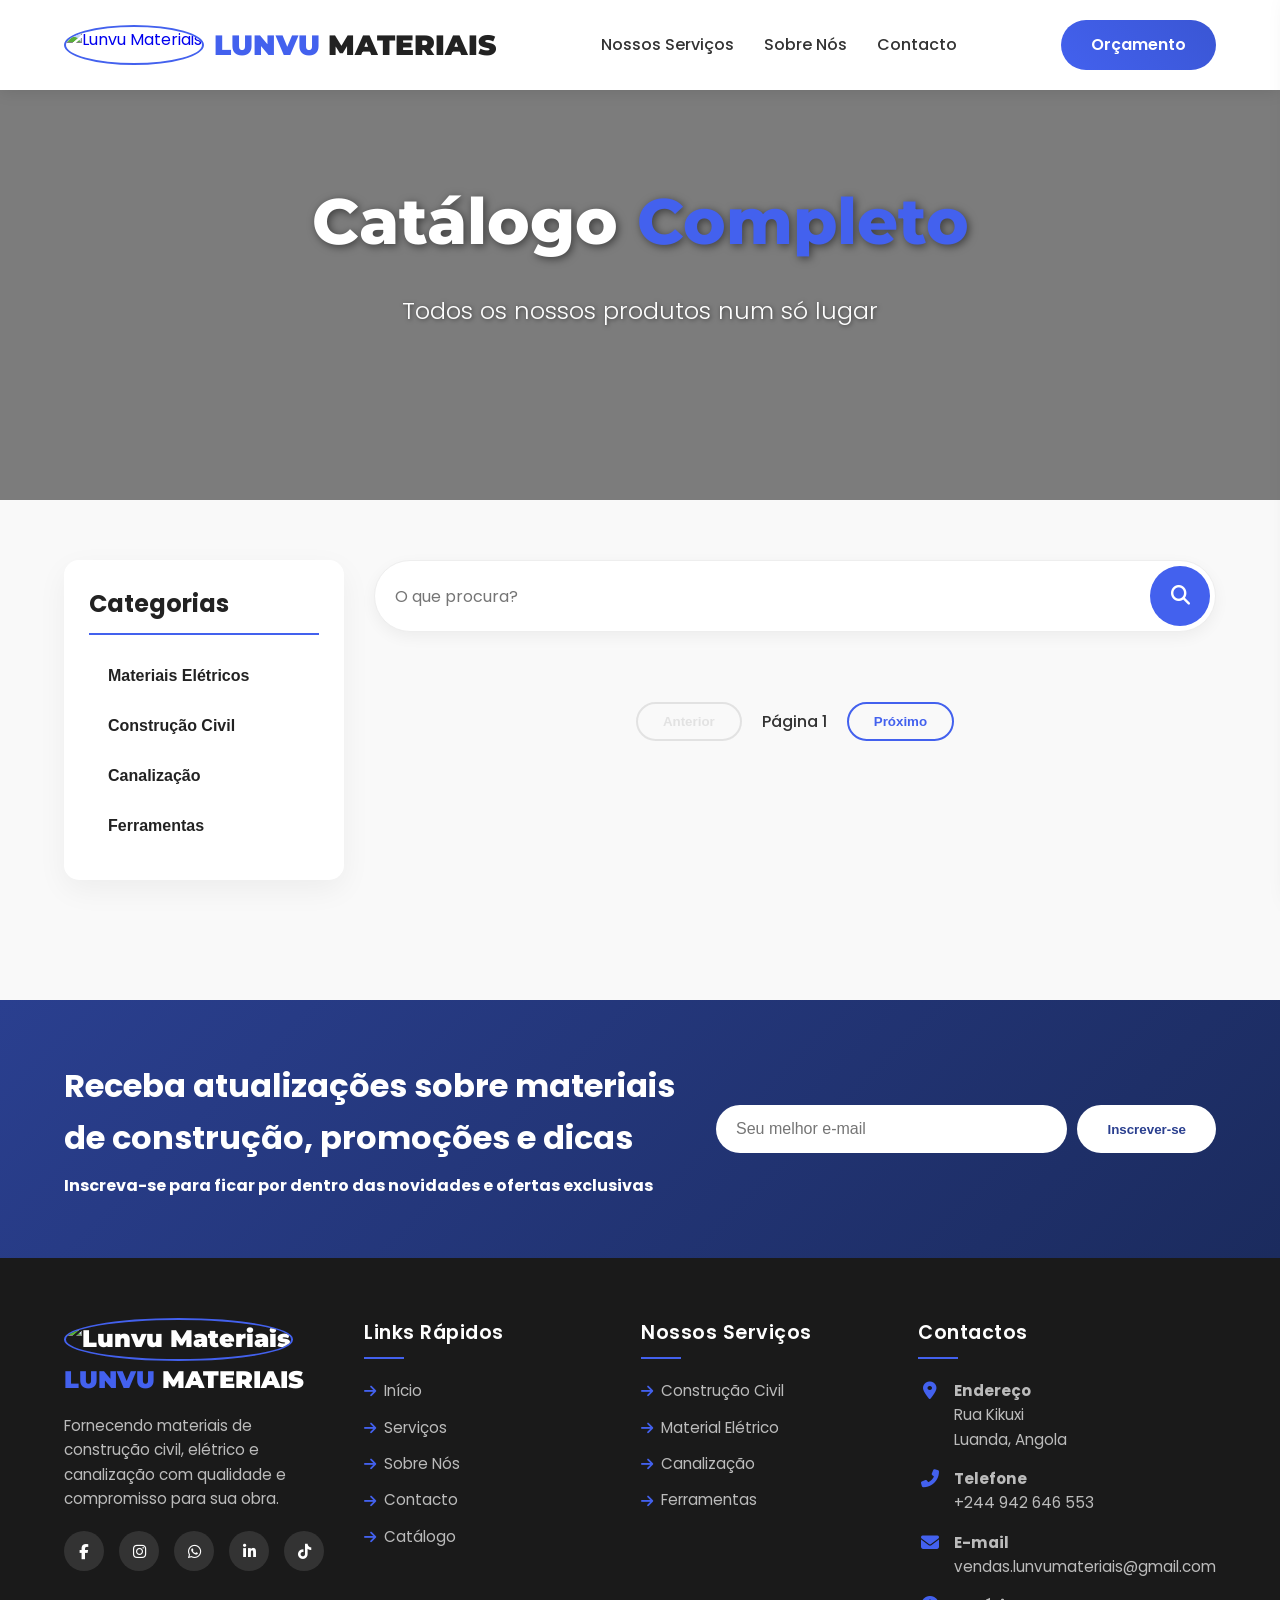
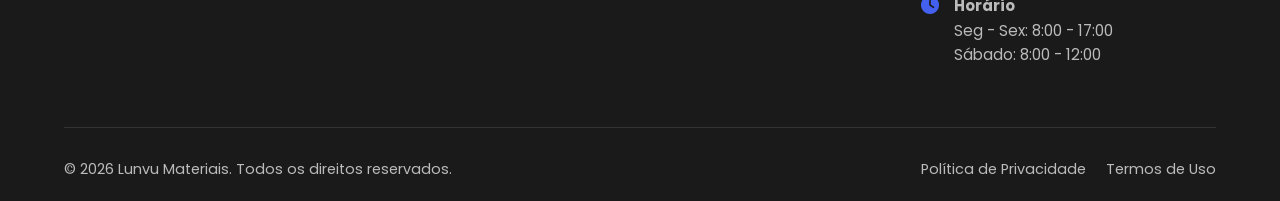
==== catalogo.html @ 9c484b22 "seven alter" ====
<!DOCTYPE html>
<html lang="pt-BR">
<head>
    <meta charset="UTF-8">
    <meta name="viewport" content="width=device-width, initial-scale=1.0">
    <title>Lunvu Materiais - Catálogo Completo</title>
    <link rel="stylesheet" href="style.css">
    <link rel="stylesheet" href="https://cdnjs.cloudflare.com/ajax/libs/font-awesome/6.4.0/css/all.min.css">
    <link href="https://fonts.googleapis.com/css2?family=Poppins:wght@300;400;500;600;700&family=Montserrat:wght@800;900&display=swap" rel="stylesheet">
</head>
<body>
    <header>
        <nav class="navbar">
            <div class="logo">
                <a href="/">
                    <img src="https://res.cloudinary.com/dhsg68f5x/image/upload/v1772445036/logo-lunvu_ghgunf.jpg" alt="Lunvu Materiais" class="logo-img">
                    <span class="logo-text"><span class="logo-highlight">LUNVU</span> MATERIAIS</span>
                </a>
            </div>
            <ul class="nav-links">
                <li><a href="/servicos">Nossos Serviços</a></li>
                <li><a href="/sobre">Sobre Nós</a></li>
                <li><a href="/contato">Contacto</a></li>
            </ul>
            <a href="/contato" class="btn-primary desktop-only">Orçamento</a>
            <div class="menu-toggle">
                <i class="fas fa-bars"></i>
            </div>
        </nav>
    </header>

    <!-- Sidebar (menu lateral) - copia exatamente o mesmo código das outras páginas -->
    <div class="sidebar-overlay"></div>
    <aside class="sidebar">
        <div class="sidebar-header">
            <div class="sidebar-logo">
                <img src="https://res.cloudinary.com/dhsg68f5x/image/upload/v1772445036/logo-lunvu_ghgunf.jpg" alt="Lunvu Materiais" class="sidebar-logo-img">
                <span class="sidebar-logo-text"><span class="logo-highlight">LUNVU</span> MATERIAIS</span>
            </div>
            <div class="sidebar-close">
                <i class="fas fa-times"></i>
            </div>
        </div>
        <nav class="sidebar-nav">
            <ul>
                <li><a href="/index"><i class="fas fa-home"></i> Início</a></li>
                <li><a href="/servicos"><i class="fas fa-concierge-bell"></i> Nossos Serviços</a></li>
                <li><a href="/sobre"><i class="fas fa-info-circle"></i> Sobre Nós</a></li>
                <li><a href="/contato"><i class="fas fa-envelope"></i> Contacto</a></li>
                <li><a href="tel:+244942649121"><i class="fas fa-phone"></i> Ligar Agora</a></li>
                <li><a href="/contato" class="sidebar-btn">Solicitar Orçamento</a></li>
            </ul>
        </nav>
        <div class="sidebar-footer">
            <p>Lunvu Materiais<br>Seu parceiro em construção</p>
            <div class="sidebar-social">
                <a href="#"><i class="fab fa-facebook-f"></i></a>
                <a href="#"><i class="fab fa-instagram"></i></a>
                <a href="#"><i class="fab fa-whatsapp"></i></a>
                <a href="#"><i class="fab fa-linkedin-in"></i></a>
            </div>
        </div>
    </aside>

    <!-- Hero da página (opcional) -->
    <section class="hero-historia">
        <img src="https://res.cloudinary.com/dhsg68f5x/image/upload/v1772444996/gg_vivddz.jpg" alt="Catálogo" class="hero-historia-imagem">
        <div class="hero-historia-overlay"></div>
        <div class="hero-historia-conteudo">
            <h1 class="animate-title">Catálogo <span class="highlight">Completo</span></h1>
            <p class="animate-subtitle">Todos os nossos produtos num só lugar</p>
        </div>
    </section>

    <!-- Conteúdo principal do catálogo -->
    <section class="catalogo-page">
        <div class="catalogo-container">
            <!-- Sidebar de categorias numerada -->
          <aside class="catalogo-sidebar">
    <!-- Categorias principais (visíveis inicialmente) -->
    <div id="categorias-principais" class="categoria-nivel">
        <h3>Categorias</h3>
        <ul class="categoria-lista">
            <li><button class="categoria-principal-btn" data-principal="eletricos">Materiais Elétricos</button></li>
            <li><button class="categoria-principal-btn" data-principal="construcao">Construção Civil</button></li>
            <li><button class="categoria-principal-btn" data-principal="canalizacao">Canalização</button></li>
            <li><button class="categoria-principal-btn" data-principal="ferramentas">Ferramentas</button></li>
        </ul>
    </div>

    <!-- Subcategorias (inicialmente ocultas) -->
    <div id="subcategorias" class="categoria-nivel" style="display: none;">
        <div class="subcategoria-header">
            <button id="voltar-principais" class="btn-voltar"><i class="fas fa-arrow-left"></i> Voltar</button>
            <h3 id="titulo-subcategoria">Materiais Elétricos</h3>
        </div>
        <ul class="categoria-lista" id="lista-subcategorias">
            <!-- Será preenchido via JavaScript -->
        </ul>
    </div>
</aside>

            <!-- Área de produtos (com pesquisa) -->
            <div class="catalogo-produtos">
                <!-- Campo de pesquisa -->
                <div class="pesquisa-container">
                    <input type="text" id="pesquisaInput" placeholder="O que procura?">
                    <button id="pesquisaBtn"><i class="fas fa-search"></i></button>
                </div>

                <!-- Grelha de produtos -->
                <div class="produtos-grid" id="produtosGrid">
                    <!-- Os produtos serão carregados via JavaScript -->
                </div>

                <!-- Paginação -->
<div class="paginacao">
    <button class="btn-paginacao" id="btnAnterior" disabled>Anterior</button>
    <span class="pagina-info" id="paginaInfo">Página 1</span>
    <button class="btn-paginacao" id="btnProximo">Próximo</button>
</div>
            </div>
        </div>
    </section>

    <!-- Newsletter (igual às outras páginas) -->
    <div class="footer-newsletter">
        <div class="newsletter-container">
            <div class="newsletter-text">
                <h3>Receba atualizações sobre materiais de construção, promoções e dicas</h3>
                <h4>Inscreva-se para ficar por dentro das novidades e ofertas exclusivas</h4>
            </div>
            <form class="newsletter-form">
                <input type="email" placeholder="Seu melhor e-mail" required>
                <button type="submit">Inscrever-se</button>
            </form>
        </div>
    </div>

    <!-- Footer (igual às outras páginas) -->
    <footer>
        <div class="footer-grid">
            <div class="footer-col">
                <div class="footer-logo">
                    <img src="https://res.cloudinary.com/dhsg68f5x/image/upload/v1772445036/logo-lunvu_ghgunf.jpg" alt="Lunvu Materiais" class="sidebar-logo-img">
                    <span>LUNVU</span> MATERIAIS
                </div>
                <p>Fornecendo materiais de construção civil, elétrico e canalização com qualidade e compromisso para sua obra.</p>
                <div class="social-icons">
                    <a href="#" target="_blank"><i class="fab fa-facebook-f"></i></a>
                    <a href="#" target="_blank"><i class="fab fa-instagram"></i></a>
                    <a href="https://wa.me/244942646553" target="_blank"><i class="fab fa-whatsapp"></i></a>
                    <a href="#" target="_blank"><i class="fab fa-linkedin-in"></i></a>
                    <a href="#" target="_blank"><i class="fab fa-tiktok"></i></a>
                </div>
            </div>
            <div class="footer-col">
                <h4>Links Rápidos</h4>
                <ul>
                    <li><a href="/"><i class="fas fa-arrow-right"></i> Início</a></li>
                    <li><a href="/servicos"><i class="fas fa-arrow-right"></i> Serviços</a></li>
                    <li><a href="/sobre"><i class="fas fa-arrow-right"></i> Sobre Nós</a></li>
                    <li><a href="/contato"><i class="fas fa-arrow-right"></i> Contacto</a></li>
                    <li><a href="/catalogo"><i class="fas fa-arrow-right"></i> Catálogo</a></li>
                </ul>
            </div>
            <div class="footer-col">
                <h4>Nossos Serviços</h4>
                <ul>
                    <li><a href="/servicos"><i class="fas fa-arrow-right"></i> Construção Civil</a></li>
                    <li><a href="/servicos"><i class="fas fa-arrow-right"></i> Material Elétrico</a></li>
                    <li><a href="/servicos"><i class="fas fa-arrow-right"></i> Canalização</a></li>
                    <li><a href="/servicos"><i class="fas fa-arrow-right"></i> Ferramentas</a></li>
                </ul>
            </div>
            <div class="footer-col">
                <h4>Contactos</h4>
                <div class="contact-info-footer">
                    <div class="item">
                        <i class="fas fa-map-marker-alt"></i>
                        <div><strong>Endereço</strong><br>Rua Kikuxi<br>Luanda, Angola</div>
                    </div>
                    <div class="item">
                        <i class="fas fa-phone-alt"></i>
                        <div><strong>Telefone</strong><br>+244 942 646 553</div>
                    </div>
                    <div class="item">
                        <i class="fas fa-envelope"></i>
                        <div><strong>E-mail</strong><br>vendas.lunvumateriais@gmail.com</div>
                    </div>
                    <div class="item">
                        <i class="fas fa-clock"></i>
                        <div><strong>Horário</strong><br>Seg - Sex: 8:00 - 17:00<br>Sábado: 8:00 - 12:00</div>
                    </div>
                </div>
            </div>
        </div>
        <div class="footer-bottom">
            <p>&copy; 2026 Lunvu Materiais. Todos os direitos reservados.</p>
            <div class="footer-bottom-links">
                <a href="#">Política de Privacidade</a>
                <a href="#">Termos de Uso</a>
            </div>
        </div>
    </footer>

<!-- Modal de Ficha Técnica -->
<div id="modal-produto" class="modal">
    <div class="modal-content">
        <span class="modal-close">&times;</span>
        <div class="modal-body">
            <div class="modal-image">
                <img id="modal-img" src="" alt="Produto">
            </div>
            <div class="modal-detalhes">
                <h2 id="modal-nome"></h2>
                <p id="modal-desc"></p>
                <div id="modal-ficha" class="ficha-tecnica">
                    <h3>Ficha Técnica</h3>
                    <table>
                        <tr><th>Material</th><td id="ft-material">-</td></tr>
                        <tr><th>Dimensões</th><td id="ft-dimensoes">-</td></tr>
                        <tr><th>Peso</th><td id="ft-peso">-</td></tr>
                        <tr><th>Cor</th><td id="ft-cor">-</td></tr>
                        <tr><th>Norma</th><td id="ft-norma">-</td></tr>
                    </table>
                </div>
                <button class="btn-primary" id="modal-orcamento">Solicitar Orçamento</button>
            </div>
        </div>
    </div>
</div>



    <script src="script.js"></script>
</body>
</html>
---- style.css ----
/* ====== RESET E CONFIGURAÇÕES GERAIS ====== */
* {
    margin: 0;
    padding: 0;
    box-sizing: border-box;
}

html {
    scroll-behavior: smooth;
}

body {
    font-family: 'Poppins', sans-serif;
    line-height: 1.6;
    color: #333;
    background-color: #f9f9f9;
    overflow-x: hidden;
}

.highlight {
    color: #4361ee;
}

.logo-highlight {
    color: #4361ee;
}

/* ====== BOTÕES ====== */
.btn-primary {
    display: inline-block;
    background: linear-gradient(45deg, #4361ee, #3a56d4);
    color: white;
    padding: 12px 30px;
    border-radius: 50px;
    text-decoration: none;
    font-weight: 600;
    transition: all 0.3s ease;
    border: none;
    cursor: pointer;
}

.btn-primary:hover {
    background: linear-gradient(45deg, #3a56d4, #2f46b9);
    transform: translateY(-3px);
    box-shadow: 0 10px 20px rgba(67, 97, 238, 0.2);
}

.btn-secondary {
    display: inline-block;
    background: transparent;
    color: #4361ee;
    padding: 12px 30px;
    border-radius: 50px;
    text-decoration: none;
    font-weight: 600;
    transition: all 0.3s ease;
    border: 2px solid #4361ee;
}

.btn-secondary:hover {
    background: #4361ee;
    color: white;
    transform: translateY(-3px);
}

/* ====== NAVBAR ====== */
.navbar {
    display: flex;
    justify-content: space-between;
    align-items: center;
    padding: 20px 5%;
    background-color: white;
    box-shadow: 0 2px 15px rgba(0, 0, 0, 0.1);
    position: fixed;
    width: 100%;
    top: 0;
    z-index: 1000;
    transform: translateZ(0);
    -webkit-transform: translateZ(0);
    will-change: transform;
}

.logo a {
    display: flex;
    align-items: center;
    gap: 10px;
    text-decoration: none;
}

.logo-img {
    height: 40px;
    width: auto;
    display: block;
}

.logo-text {
    font-family: 'Montserrat', sans-serif;
    font-size: 28px;
    font-weight: 900;
    color: #222;
    line-height: 1;
}

.nav-links {
    display: flex;
    list-style: none;
    gap: 30px;
}

.nav-links li a {
    text-decoration: none;
    color: #333;
    font-weight: 500;
    transition: color 0.3s;
}

.nav-links li a:hover {
    color: #4361ee;
}

.desktop-only {
    display: inline-block;
}

.menu-toggle {
    display: none;
    align-items: center;
    justify-content: center;
    cursor: pointer;
    font-size: 24px;
    color: #4361ee;
    width: 50px;
    height: 50px;
    border-radius: 50%;
    transition: all 0.3s ease;
}

.menu-toggle:hover {
    background-color: #f5f7ff;
    transform: scale(1.1);
}

/* ====== RESPONSIVIDADE DA NAVBAR ====== */
@media (max-width: 992px) {
    .nav-links {
        display: none;
    }
    .menu-toggle {
        display: flex;
    }
    .desktop-only {
        display: none;
    }
}

@media (max-width: 576px) {
    .logo-text {
        font-size: 22px;
    }
    .logo-img {
        height: 30px;
    }
}

/* ====== SEÇÕES GERAIS ====== */
.section-header {
    text-align: center;
    margin-bottom: 60px;
}

.section-header h2 {
    font-size: 2.8rem;
    color: #222;
    margin-bottom: 15px;
}

.section-header p {
    font-size: 1.2rem;
    color: #666;
    max-width: 600px;
    margin: 0 auto;
}

section {
    padding: 100px 5%;
}

/* ====== SERVIÇOS (página serviços) ====== */
.services-grid {
    display: grid;
    grid-template-columns: repeat(4, 1fr);
    gap: 30px;
    max-width: 1200px;
    margin: 0 auto;
}

@media (max-width: 992px) {
    .services-grid {
        grid-template-columns: repeat(2, 1fr);
        gap: 20px;
    }
}

@media (max-width: 576px) {
    .services-grid {
        grid-template-columns: 1fr;
    }
}

.service-card {
    background: white;
    padding: 40px 30px;
    border-radius: 15px;
    text-align: center;
    box-shadow: 0 10px 30px rgba(0, 0, 0, 0.05);
    transition: transform 0.3s ease, box-shadow 0.3s ease;
}

.service-card:hover {
    transform: translateY(-10px);
    box-shadow: 0 20px 40px rgba(0, 0, 0, 0.1);
}

.service-icon {
    font-size: 50px;
    color: #4361ee;
    margin-bottom: 20px;
}

.service-card h3 {
    font-size: 1.5rem;
    margin-bottom: 15px;
    color: #222;
}

.service-card p {
    color: #666;
}

/* ====== SOBRE (página sobre) ====== */
.about {
    background: linear-gradient(135deg, #f8f9ff 0%, #eef1ff 100%);
    border-radius: 30px;
    margin: 50px 5%;
    padding: 80px 5%;
}

.about-content {
    max-width: 800px;
    margin: 0 auto 60px;
    text-align: center;
}

.about-content h2 {
    font-size: 2.8rem;
    margin-bottom: 25px;
    color: #222;
}

.about-content p {
    font-size: 1.2rem;
    color: #555;
    margin-bottom: 30px;
    line-height: 1.8;
}

.about-list {
    list-style: none;
    text-align: left;
    max-width: 600px;
    margin: 30px auto;
}

.about-list li {
    margin-bottom: 15px;
    font-size: 1.1rem;
    color: #555;
}

.about-list i {
    color: #4361ee;
    margin-right: 10px;
}

.about-stats {
    display: grid;
    grid-template-columns: repeat(auto-fit, minmax(150px, 1fr));
    gap: 30px;
    max-width: 800px;
    margin: 0 auto;
}

.stat {
    text-align: center;
    padding: 30px 20px;
    background: white;
    border-radius: 15px;
    box-shadow: 0 10px 30px rgba(0, 0, 0, 0.05);
}

.stat h3 {
    font-size: 2.5rem;
    color: #4361ee;
    margin-bottom: 10px;
}

.stat p {
    color: #666;
    font-weight: 500;
}

/* ====== CONTATO ====== */
.contact-container {
    display: flex;
    justify-content: space-between;
    max-width: 1200px;
    margin: 0 auto;
    gap: 50px;
    flex-wrap: wrap;
}

.contact-info {
    flex: 1;
    min-width: 300px;
}

.contact-item {
    display: flex;
    align-items: flex-start;
    margin-bottom: 30px;
}

.contact-item i {
    font-size: 24px;
    color: #4361ee;
    margin-right: 20px;
    margin-top: 5px;
}

.contact-item h4 {
    font-size: 1.2rem;
    margin-bottom: 5px;
    color: #222;
}

.contact-form {
    flex: 1;
    min-width: 300px;
    background: white;
    padding: 40px;
    border-radius: 20px;
    box-shadow: 0 15px 40px rgba(0, 0, 0, 0.08);
}

.contact-form input,
.contact-form textarea {
    width: 100%;
    padding: 15px;
    margin-bottom: 20px;
    border: 1px solid #ddd;
    border-radius: 10px;
    font-family: 'Poppins', sans-serif;
    font-size: 1rem;
}

.contact-form input:focus,
.contact-form textarea:focus {
    outline: none;
    border-color: #4361ee;
}

/* ==================== */
/* MENU LATERAL (SIDEBAR) */
/* ==================== */
.sidebar-overlay {
    position: fixed;
    top: 0;
    left: 0;
    width: 100%;
    height: 100%;
    background-color: rgba(0, 0, 0, 0.5);
    z-index: 1999;
    display: none;
    opacity: 0;
    transition: opacity 0.3s ease;
}

.sidebar-overlay.active {
    display: block;
    opacity: 1;
}

.sidebar {
    position: fixed;
    top: 0;
    right: -320px;
    width: 300px;
    height: 100%;
    background-color: white;
    z-index: 2000;
    transition: right 0.3s ease;
    box-shadow: -5px 0 25px rgba(0, 0, 0, 0.15);
    display: flex;
    flex-direction: column;
    overflow: hidden;
}

.sidebar.active {
    right: 0;
}

.sidebar-header {
    display: flex;
    justify-content: space-between;
    align-items: center;
    padding: 30px 25px;
    border-bottom: 1px solid #eee;
    background-color: #f8f9ff;
}

.sidebar-logo {
    display: flex;
    align-items: center;
    gap: 10px;
}

.sidebar-logo-img {
    height: 35px;
    width: auto;
}

.sidebar-logo-text {
    font-family: 'Montserrat', sans-serif;
    font-size: 22px;
    font-weight: 900;
    color: #222;
}

.sidebar-close {
    cursor: pointer;
    font-size: 22px;
    color: #555;
    transition: color 0.3s;
    width: 40px;
    height: 40px;
    display: flex;
    align-items: center;
    justify-content: center;
    border-radius: 50%;
}

.sidebar-close:hover {
    color: #4361ee;
    background-color: #f0f2ff;
}

.sidebar-nav {
    flex: 1;
    padding: 20px 0;
    overflow-y: auto;
}

.sidebar-nav ul {
    list-style: none;
}

.sidebar-nav li {
    margin-bottom: 5px;
}

.sidebar-nav a {
    display: flex;
    align-items: center;
    padding: 18px 25px;
    color: #555;
    text-decoration: none;
    transition: all 0.3s;
    border-left: 4px solid transparent;
    font-size: 16px;
    font-weight: 500;
}

.sidebar-nav a:hover {
    background-color: #f8f9ff;
    color: #4361ee;
    border-left-color: #4361ee;
}

.sidebar-nav i {
    width: 25px;
    font-size: 18px;
    margin-right: 15px;
    text-align: center;
}

.sidebar-btn {
    background: linear-gradient(45deg, #4361ee, #3a56d4);
    color: white !important;
    margin: 20px 25px !important;
    border-radius: 10px !important;
    border-left: 4px solid #4361ee !important;
    text-align: center;
    justify-content: center;
    font-weight: 600 !important;
}

.sidebar-btn:hover {
    background: linear-gradient(45deg, #3a56d4, #2f46b9) !important;
    transform: translateY(-2px);
    box-shadow: 0 5px 15px rgba(67, 97, 238, 0.2);
}

.sidebar-footer {
    padding: 25px;
    border-top: 1px solid #eee;
    text-align: center;
    color: #666;
    font-size: 14px;
    line-height: 1.5;
}

.sidebar-social {
    display: flex;
    justify-content: center;
    gap: 15px;
    margin-top: 15px;
}

.sidebar-social a {
    display: inline-flex;
    align-items: center;
    justify-content: center;
    width: 40px;
    height: 40px;
    background: #f5f7ff;
    color: #4361ee;
    border-radius: 50%;
    text-decoration: none;
    transition: all 0.3s;
}

.sidebar-social a:hover {
    background: #4361ee;
    color: white;
    transform: translateY(-3px);
}

/* ==================== */
/* FOOTER E NEWSLETTER */
/* ==================== */

/* Newsletter - Desktop (lado a lado) */
.footer-newsletter {
    background: linear-gradient(135deg, #2a3f8f, #1b2b5e);
    padding: 60px 5%;
    text-align: center;
    color: white;
    margin-top: 60px;
}

.newsletter-container {
    max-width: 1200px;
    margin: 0 auto;
    display: flex;
    align-items: center;
    justify-content: space-between;
    flex-wrap: wrap;
    gap: 20px;
}

.newsletter-text {
    flex: 1 1 300px;
    text-align: left;
}

.newsletter-text h3 {
    font-size: 2rem;
    margin-bottom: 10px;
    font-weight: 700;
}

.newsletter-text p {
    font-size: 1.1rem;
    opacity: 0.9;
    margin: 0;
}

.newsletter-form {
    flex: 1 1 400px;
    display: flex;
    gap: 10px;
    max-width: 500px;
}

.newsletter-form input {
    flex: 1;
    padding: 15px 20px;
    border: none;
    border-radius: 50px;
    font-size: 1rem;
    outline: none;
    min-width: 200px;
}

.newsletter-form button {
    background: white;
    color: #2a3f8f;
    border: none;
    padding: 0 30px;
    border-radius: 50px;
    font-weight: 600;
    cursor: pointer;
    transition: 0.3s;
    white-space: nowrap;
}

.newsletter-form button:hover {
    background: #f0f0f0;
    transform: scale(1.05);
}

/* Footer */
footer {
    background: #1a1a1a;
    color: #bbb;
    padding: 60px 5% 20px;
    font-size: 0.95rem;
}

/* Footer grid - 4 colunas em desktop */
.footer-grid {
    display: grid;
    grid-template-columns: repeat(4, 1fr);
    gap: 40px;
    max-width: 1400px;
    margin: 0 auto;
}

/* Tablets (≤992px) - 2 colunas */
@media (max-width: 992px) {
    .footer-grid {
        grid-template-columns: repeat(2, 1fr);
        gap: 30px;
    }
}

/* Celulares (≤768px) - 1 coluna */
@media (max-width: 768px) {
    .footer-grid {
        grid-template-columns: 1fr;
        gap: 30px;
    }
}

.footer-col h4 {
    color: white;
    font-size: 1.2rem;
    margin-bottom: 20px;
    font-weight: 600;
    letter-spacing: 0.5px;
    position: relative;
    padding-bottom: 10px;
}

.footer-col h4::after {
    content: '';
    position: absolute;
    bottom: 0;
    left: 0;
    width: 40px;
    height: 2px;
    background: #4361ee;
}

.footer-col p {
    line-height: 1.6;
    margin-bottom: 20px;
}

.footer-logo {
    font-family: 'Montserrat', sans-serif;
    font-size: 24px;
    font-weight: 900;
    color: white;
    margin-bottom: 15px;
}

.footer-logo span {
    color: #4361ee;
}

.social-icons {
    display: flex;
    gap: 15px;
    margin-top: 20px;
}

.social-icons a {
    display: inline-flex;
    align-items: center;
    justify-content: center;
    width: 40px;
    height: 40px;
    background: #333;
    color: white;
    border-radius: 50%;
    transition: all 0.3s;
    text-decoration: none;
}

.social-icons a:hover {
    background: #4361ee;
    transform: translateY(-5px);
}

.footer-col ul {
    list-style: none;
}

.footer-col ul li {
    margin-bottom: 12px;
}

.footer-col ul li a {
    color: #bbb;
    text-decoration: none;
    transition: color 0.3s;
    display: inline-flex;
    align-items: center;
}

.footer-col ul li a:hover {
    color: #4361ee;
    transform: translateX(5px);
}

.footer-col ul li a i {
    font-size: 14px;
    margin-right: 8px;
    color: #4361ee;
}

.contact-info-footer {
    display: flex;
    flex-direction: column;
    gap: 15px;
}

.contact-info-footer .item {
    display: flex;
    align-items: flex-start;
    gap: 12px;
}

.contact-info-footer .item i {
    font-size: 18px;
    color: #4361ee;
    width: 24px;
    text-align: center;
    margin-top: 3px;
}

.footer-bottom {
    border-top: 1px solid #333;
    margin-top: 60px;
    padding-top: 30px;
    text-align: center;
    font-size: 0.9rem;
    display: flex;
    justify-content: space-between;
    align-items: center;
    flex-wrap: wrap;
    gap: 15px;
}

.footer-bottom-links {
    display: flex;
    gap: 20px;
}

.footer-bottom-links a {
    color: #bbb;
    text-decoration: none;
    transition: color 0.3s;
}

.footer-bottom-links a:hover {
    color: #4361ee;
}

/* ==================== */
/* ANIMAÇÕES DE ENTRADA */
/* ==================== */
@keyframes fadeInUp {
    from {
        opacity: 0;
        transform: translateY(40px);
    }
    to {
        opacity: 1;
        transform: translateY(0);
    }
}

@keyframes fadeIn {
    from {
        opacity: 0;
    }
    to {
        opacity: 1;
    }
}

.hero-content h1 {
    animation: fadeInUp 1s ease forwards;
}

.hero-content p {
    animation: fadeInUp 1s ease forwards;
    animation-delay: 0.2s;
    opacity: 0;
}

.hero-buttons {
    animation: fadeInUp 1s ease forwards;
    animation-delay: 0.4s;
    opacity: 0;
}

.hero-image {
    animation: fadeIn 1.2s ease forwards;
    animation-delay: 0.3s;
    opacity: 0;
}

.animate-title {
    animation: fadeInUp 1s ease forwards;
}

.animate-subtitle {
    animation: fadeInUp 1s ease forwards;
    animation-delay: 0.2s;
    opacity: 0;
}

.animate-content {
    animation: fadeIn 1.2s ease forwards;
    animation-delay: 0.4s;
    opacity: 0;
}

/* ==================== */
/* RESPONSIVIDADE GERAL */
/* ==================== */
@media (max-width: 992px) {
    .hero {
        flex-direction: column;
        text-align: center;
        padding-top: 130px;
    }
    .hero-content {
        padding-right: 0;
        margin-bottom: 50px;
    }
    .hero-content h1 {
        font-size: 2.8rem;
    }
    .about-stats {
        grid-template-columns: repeat(2, 1fr);
    }
}

@media (max-width: 768px) {
    .desktop-only {
        display: none;
    }
    .hero-content h1 {
        font-size: 2.2rem;
    }
    .section-header h2 {
        font-size: 2.2rem;
    }
    .hero-buttons {
        flex-direction: column;
        align-items: center;
    }
    .btn-primary, .btn-secondary {
        width: 100%;
        max-width: 300px;
        text-align: center;
    }
    .sidebar {
        width: 85%;
        right: -85%;
    }
    .hero-image {
        max-height: 250px;
    }
    .logo-img {
        height: 30px;
    }
    .logo-text {
        font-size: 22px;
    }

    /* Ajustes hero index */
    .hero-full {
        height: 450px;
    }
    .hero-full-conteudo {
        top: 50%;
        width: 95%;
        padding: 0 10px;
    }
    .hero-full-conteudo h1 {
        font-size: 2.2rem;
        margin-bottom: 10px;
    }
    .hero-full-conteudo p {
        font-size: 1.1rem;
        margin-bottom: 15px;
    }
    .hero-full .hero-buttons {
        flex-direction: column;
        align-items: center;
        gap: 10px;
    }
    .hero-full .hero-buttons .btn-primary,
    .hero-full .hero-buttons .btn-secondary {
        width: 80%;
        max-width: 250px;
        padding: 10px 20px;
    }

    /* Ajustes para hero das demais páginas (serviços, contacto, sobre, catálogo) */
    .hero-historia {
        height: 400px;
    }
    .hero-historia .hero-historia-conteudo {
        top: 50%;
        width: 95%;
        padding: 0 10px;
    }
    .hero-historia .hero-historia-conteudo h1 {
        font-size: 2.5rem;
        margin-bottom: 10px;
    }
    .hero-historia .hero-historia-conteudo p {
        font-size: 1.2rem;
        margin-bottom: 15px;
    }

    /* ===== NEWSLETTER MOBILE CORRIGIDA ===== */
    .newsletter-container {
        flex-direction: column;
        align-items: center;
        text-align: center;
        padding: 20px 5%;
    }

    .newsletter-text h3 {
        font-size: 1.3rem;
        margin-bottom: 5px;
    }

    .newsletter-text p {
        font-size: 0.9rem;
        margin-bottom: 15px;
    }

    .newsletter-form {
        width: 100%;
        max-width: 320px;
        flex-direction: column;
        gap: 8px;
        margin: 0 auto;
        flex: none;
    }

    .newsletter-form input {
        width: 100%;
        flex: none;
        min-width: 0;
        padding: 10px 15px;
        font-size: 0.9rem;
        border-radius: 50px;
        border: none;
        outline: none;
    }

    .newsletter-form button {
        width: 100%;
        flex: none;
        padding: 10px 15px;
        font-size: 0.9rem;
        white-space: normal;
        border-radius: 50px;
        border: none;
        background: white;
        color: #2a3f8f;
        font-weight: 600;
        cursor: pointer;
        transition: 0.3s;
    }

    .newsletter-form button:hover {
        background: #f0f0f0;
        transform: scale(1.02);
    }
}

@media (max-width: 576px) {
    .about-stats {
        grid-template-columns: 1fr;
    }
    .hero-content h1 {
        font-size: 1.8rem;
    }
    .hero-full-conteudo h1 {
        font-size: 1.8rem;
    }
    .hero-full-conteudo p {
        font-size: 1rem;
    }
    .hero-historia .hero-historia-conteudo h1 {
        font-size: 2rem;
    }
    .hero-historia .hero-historia-conteudo p {
        font-size: 1.1rem;
    }
    section {
        padding: 70px 5%;
    }
    .contact-form {
        padding: 25px;
    }
    .navbar {
        padding: 15px 5%;
    }
}

/* ====== LOGO COM BORDAS ARREDONDADAS ====== */
.logo-img, .sidebar-logo-img {
    border-radius: 50%;
    object-fit: cover;
    border: 2px solid #4361ee;
}

/* ====== PÁGINA SOBRE COM IMAGEM ====== */
.about-page {
    padding: 120px 5% 80px;
    background: #f9f9f9;
}

.about-grid {
    display: flex;
    align-items: stretch;
    gap: 50px;
    max-width: 1200px;
    margin: 0 auto;
    flex-wrap: wrap;
}

.about-image {
    flex: 1 1 400px;
    border-radius: 20px;
    overflow: hidden;
    box-shadow: 0 20px 40px rgba(0,0,0,0.1);
    display: flex;
}

.about-image img {
    width: 100%;
    height: 100%;
    object-fit: cover;
    display: block;
    border-radius: 20px;
}

.about-text {
    flex: 1 1 400px;
}

.about-text h2 {
    font-size: 2.5rem;
    margin-bottom: 20px;
    color: #222;
}

.about-text h2 span {
    color: #4361ee;
}

.about-text h3 {
    font-size: 1.8rem;
    color: #4361ee;
    margin: 20px 0 15px;
}

.about-text p {
    font-size: 1.2rem;
    line-height: 1.8;
    color: #555;
    margin-bottom: 20px;
}

.about-text .about-list {
    margin-top: 20px;
}

.about-text .about-list li {
    font-size: 1.1rem;
    margin-bottom: 10px;
}

.about-text .missao-visao-titulo {
    font-size: 1.5rem;
    color: #222;
    font-weight: 700;
    margin: 25px 0 10px;
    position: relative;
    padding-left: 15px;
    border-left: 4px solid #4361ee;
}

.about-text .azul {
    color: #4361ee;
    font-weight: 600;
}

.about-text .negrito {
    font-weight: 700;
    color: #222;
}

@media (max-width: 768px) {
    .about-text h2 {
        font-size: 2rem;
    }
    .about-text h3 {
        font-size: 1.5rem;
    }
    .about-text .missao-visao-titulo {
        font-size: 1.3rem;
    }
}

/* ====== SECÇÃO NOSSA HISTÓRIA (PÁGINA SOBRE) ====== */
.historia-section {
    position: relative;
    width: 100%;
    height: 500px;
    margin: 50px 0;
    overflow: hidden;
}

.historia-imagem {
    position: absolute;
    top: 0;
    left: 0;
    width: 100%;
    height: 100%;
    object-fit: cover;
    filter: blur(3px);
    z-index: 1;
}

.historia-overlay {
    position: absolute;
    top: 0;
    left: 0;
    width: 100%;
    height: 100%;
    background-color: rgba(0, 0, 0, 0.5);
    z-index: 2;
}

.historia-conteudo {
    position: absolute;
    top: 50%;
    left: 50%;
    transform: translate(-50%, -50%);
    z-index: 3;
    text-align: center;
    color: white;
    width: 80%;
    max-width: 800px;
}

.historia-conteudo h2 {
    font-size: 4rem;
    font-weight: 800;
    margin-bottom: 20px;
    text-shadow: 2px 2px 8px rgba(0,0,0,0.5);
    font-family: 'Montserrat', sans-serif;
}

.historia-conteudo p {
    font-size: 1.5rem;
    font-weight: 300;
    text-shadow: 1px 1px 4px rgba(0,0,0,0.5);
}

@media (max-width: 768px) {
    .historia-section {
        height: 350px;
    }
    .historia-conteudo h2 {
        font-size: 2.5rem;
    }
    .historia-conteudo p {
        font-size: 1.2rem;
    }
}

/* ====== ESTATÍSTICAS ====== */
.stats-grid {
    display: grid;
    grid-template-columns: repeat(4, 1fr);
    gap: 30px;
    max-width: 1200px;
    margin: 60px auto;
    padding: 0 20px;
    text-align: center;
}

.stat-item {
    text-align: center;
}

.stat-icon {
    background-color: rgba(67, 97, 238, 0.1);
    border-radius: 50%;
    width: 80px;
    height: 80px;
    display: flex;
    align-items: center;
    justify-content: center;
    margin: 0 auto 15px;
    font-size: 36px;
    color: #4361ee;
    transition: all 0.3s ease;
}

.stat-item:hover .stat-icon {
    background-color: #4361ee;
    color: white;
    transform: scale(1.05);
}

.stat-item h3 {
    font-size: 2.5rem;
    color: #222;
    margin-bottom: 5px;
    font-weight: 700;
}

.stat-item p {
    color: #666;
    font-weight: 500;
    font-size: 1.1rem;
}

@media (max-width: 768px) {
    .stats-grid {
        grid-template-columns: repeat(2, 1fr);
        gap: 40px;
    }
    .stat-icon {
        width: 70px;
        height: 70px;
        font-size: 30px;
    }
}

@media (max-width: 480px) {
    .stats-grid {
        grid-template-columns: 1fr;
        gap: 30px;
    }
}

/* ====== NOSSA EQUIPE ====== */
.equipe-section {
    padding: 80px 5%;
    background: #f9f9f9;
}

.equipe-grid {
    display: grid;
    grid-template-columns: repeat(5, 1fr);
    gap: 30px;
    max-width: 1200px;
    margin: 0 auto;
}

.membro {
    text-align: center;
}

.membro img {
    width: 100%;
    max-width: 180px;
    height: auto;
    aspect-ratio: 1/1;
    border-radius: 50%;
    object-fit: cover;
    margin-bottom: 15px;
    box-shadow: 0 10px 20px rgba(0, 0, 0, 0.1);
    transition: transform 0.3s ease;
}

.membro img:hover {
    transform: scale(1.05);
}

.membro h4 {
    font-size: 1.3rem;
    color: #4361ee;
    margin-bottom: 5px;
    font-weight: 600;
}

.membro p {
    color: #666;
    font-size: 1rem;
}

@media (max-width: 1100px) {
    .equipe-grid {
        grid-template-columns: repeat(4, 1fr);
    }
}

@media (max-width: 900px) {
    .equipe-grid {
        grid-template-columns: repeat(3, 1fr);
    }
}

@media (max-width: 600px) {
    .equipe-grid {
        grid-template-columns: repeat(2, 1fr);
        gap: 20px;
    }
}

@media (max-width: 480px) {
    .equipe-grid {
        grid-template-columns: 1fr;
        gap: 25px;
    }
    .membro img {
        max-width: 150px;
    }
}

/* ====== HERO FULLSCREEN (ÍNDICE) ====== */
.hero-full {
    position: relative;
    width: 100%;
    height: 500px;
    overflow: hidden;
    margin-top: 0;
}

.hero-full-imagem {
    position: absolute;
    top: 0;
    left: 0;
    width: 100%;
    height: 100%;
    object-fit: cover;
    filter: blur(3px);
    z-index: 1;
}

.hero-full-overlay {
    position: absolute;
    top: 0;
    left: 0;
    width: 100%;
    height: 100%;
    background-color: rgba(0, 0, 0, 0.5);
    z-index: 2;
}

.hero-full-conteudo {
    position: absolute;
    top: 58%;
    left: 50%;
    transform: translate(-50%, -50%);
    z-index: 3;
    text-align: center;
    color: white;
    width: 90%;
    max-width: 900px;
}

.hero-full-conteudo h1 {
    font-size: 3.2rem;
    font-weight: 800;
    margin-bottom: 20px;
    text-shadow: 2px 2px 8px rgba(0,0,0,0.5);
    font-family: 'Montserrat', sans-serif;
}

.hero-full-conteudo p {
    font-size: 1.3rem;
    font-weight: 300;
    margin-bottom: 30px;
    text-shadow: 1px 1px 4px rgba(0,0,0,0.5);
}

.hero-full .hero-buttons {
    display: flex;
    gap: 20px;
    justify-content: center;
    margin-top: 20px;
}

@media (max-width: 768px) {
    .hero-full {
        height: 500px;
    }
    .hero-full-conteudo {
        top: 50%;
        width: 95%;
        padding: 0 10px;
    }
    .hero-full-conteudo h1 {
        font-size: 2.2rem;
        margin-bottom: 10px;
    }
    .hero-full-conteudo p {
        font-size: 1.1rem;
        margin-bottom: 15px;
    }
    .hero-full .hero-buttons {
        flex-direction: column;
        align-items: center;
        gap: 10px;
    }
    .hero-full .hero-buttons .btn-primary,
    .hero-full .hero-buttons .btn-secondary {
        width: 80%;
        max-width: 250px;
        padding: 10px 15px;
        font-size: 0.95rem;
    }
}

@media (max-width: 480px) {
    .hero-full {
        height: 550px;
    }
    .hero-full-conteudo h1 {
        font-size: 1.8rem;
    }
    .hero-full-conteudo p {
        font-size: 1rem;
    }
    .hero-full .hero-buttons .btn-primary,
    .hero-full .hero-buttons .btn-secondary {
        width: 90%;
        max-width: 280px;
    }
}

/* ====== SEÇÃO NOSSOS MATERIAIS (PÁGINA INICIAL) ====== */
.materiais-section {
    padding: 80px 5%;
    background-color: #f9f9f9;
}

.categoria-botoes {
    display: flex;
    justify-content: center;
    flex-wrap: wrap;
    gap: 15px;
    margin-bottom: 40px;
}

.btn-categoria {
    padding: 12px 30px;
    border: 2px solid #4361ee;
    background: transparent;
    color: #4361ee;
    font-weight: 600;
    border-radius: 50px;
    cursor: pointer;
    transition: all 0.3s ease;
    font-size: 1rem;
}

.btn-categoria:hover,
.btn-categoria.ativo {
    background: #4361ee;
    color: white;
}

.materiais-grid {
    display: grid;
    grid-template-columns: repeat(4, 1fr);
    gap: 30px;
    max-width: 1200px;
    margin: 0 auto;
}

@media (max-width: 992px) {
    .materiais-grid {
        grid-template-columns: repeat(2, 1fr);
        gap: 20px;
    }
}

@media (max-width: 576px) {
    .materiais-grid {
        grid-template-columns: 1fr;
    }
}

.material-card {
    background: white;
    border-radius: 15px;
    overflow: hidden;
    box-shadow: 0 10px 20px rgba(0, 0, 0, 0.05);
    transition: transform 0.3s ease, box-shadow 0.3s ease;
}

.material-card:hover {
    transform: translateY(-5px);
    box-shadow: 0 15px 30px rgba(67, 97, 238, 0.1);
}

/* ===== AJUSTE PROFISSIONAL DAS IMAGENS DOS CARDS ===== */
.material-card img {
    width: 100%;
    height: auto;
    max-height: 140px;      /* reduzido de 150px para 140px */
    object-fit: contain;
    display: block;
    margin: 0 auto;
}

/* Tablets: altura máxima ligeiramente menor */
@media (max-width: 992px) {
    .material-card img {
        max-height: 130px;  /* reduzido de 140px para 130px */
    }
}

/* Mobile médio: um pouco maior para aproveitar largura */
@media (max-width: 768px) {
    .material-card img {
        max-height: 150px;  /* reduzido de 160px para 150px */
    }
}

/* Mobile pequeno: volta a reduzir */
@media (max-width: 576px) {
    .material-card img {
        max-height: 130px;  /* reduzido de 140px para 130px */
    }
}

.material-card .card-body {
    padding: 15px;
    text-align: center;
}

.material-card h4 {
    color: #222;
    margin-bottom: 5px;
    font-size: 1.2rem;
    font-weight: 600;
}

.material-card p {
    color: #666;
    font-size: 0.9rem;
}

.ver-catalogo-container {
    text-align: center;
    margin-top: 50px;
}

.btn-catalogo {
    padding: 15px 45px;
    font-size: 1.1rem;
    box-shadow: 0 10px 20px rgba(67, 97, 238, 0.2);
}

.btn-catalogo:hover {
    transform: translateY(-3px);
    box-shadow: 0 15px 30px rgba(67, 97, 238, 0.3);
}

.material-card .card-body {
    padding: 15px;
    text-align: center;
}

.material-card h4 {
    color: #222;
    margin-bottom: 5px;
    font-size: 1.2rem;
    font-weight: 600;
}

.material-card p {
    color: #666;
    font-size: 0.9rem;
}

.ver-catalogo-container {
    text-align: center;
    margin-top: 50px;
}

.btn-catalogo {
    padding: 15px 45px;
    font-size: 1.1rem;
    box-shadow: 0 10px 20px rgba(67, 97, 238, 0.2);
}

.btn-catalogo:hover {
    transform: translateY(-3px);
    box-shadow: 0 15px 30px rgba(67, 97, 238, 0.3);
}

/* ====== HERO NOS MOLDES DA SEÇÃO HISTÓRIA (PARA TOPO DE PÁGINAS) ====== */
.hero-historia {
    position: relative;
    width: 100%;
    height: 500px;
    overflow: hidden;
    margin-top: 0;
}

.hero-historia .hero-historia-imagem {
    position: absolute;
    top: 0;
    left: 0;
    width: 100%;
    height: 100%;
    object-fit: cover;
    filter: blur(3px);
    z-index: 1;
}

.hero-historia .hero-historia-overlay {
    position: absolute;
    top: 0;
    left: 0;
    width: 100%;
    height: 100%;
    background-color: rgba(0, 0, 0, 0.5);
    z-index: 2;
}

.hero-historia .hero-historia-conteudo {
    position: absolute;
    top: 50%;
    left: 50%;
    transform: translate(-50%, -50%);
    z-index: 3;
    text-align: center;
    color: white;
    width: 80%;
    max-width: 800px;
}

.hero-historia .hero-historia-conteudo h1 {
    font-size: 4rem;
    font-weight: 800;
    margin-bottom: 20px;
    text-shadow: 2px 2px 8px rgba(0,0,0,0.5);
    font-family: 'Montserrat', sans-serif;
}

.hero-historia .hero-historia-conteudo p {
    font-size: 1.5rem;
    font-weight: 300;
    text-shadow: 1px 1px 4px rgba(0,0,0,0.5);
}

@media (max-width: 768px) {
    .hero-historia {
        height: 400px;
    }
    .hero-historia .hero-historia-conteudo {
        top: 50%;
        width: 95%;
        padding: 0 10px;
    }
    .hero-historia .hero-historia-conteudo h1 {
        font-size: 2.5rem;
        margin-bottom: 10px;
    }
    .hero-historia .hero-historia-conteudo p {
        font-size: 1.2rem;
        margin-bottom: 15px;
    }
}

@media (max-width: 576px) {
    .hero-historia .hero-historia-conteudo h1 {
        font-size: 2rem;
    }
    .hero-historia .hero-historia-conteudo p {
        font-size: 1.1rem;
    }
}

/* ====== PÁGINA CATÁLOGO ====== */
.catalogo-page {
    padding: 60px 5%;
    background-color: #f9f9f9;
}

.catalogo-container {
    display: flex;
    gap: 30px;
    max-width: 1400px;
    margin: 0 auto;
    align-items: flex-start;
}

.catalogo-sidebar {
    flex: 0 0 280px;
    background: white;
    padding: 25px;
    border-radius: 15px;
    box-shadow: 0 10px 30px rgba(0,0,0,0.05);
    position: sticky;
    top: 100px;
    max-height: calc(100vh - 120px);
    overflow-y: auto;
}

.catalogo-sidebar h3 {
    font-size: 1.5rem;
    color: #222;
    margin-bottom: 20px;
    padding-bottom: 10px;
    border-bottom: 2px solid #4361ee;
}

.categoria-lista {
    list-style: none;
    padding: 0;
    margin: 0;
}

.categoria-lista li {
    margin-bottom: 8px;
}

.categoria-btn {
    width: 100%;
    text-align: left;
    padding: 10px 12px;
    background: transparent;
    border: none;
    border-radius: 6px;
    font-size: 0.95rem;
    color: #444;
    cursor: pointer;
    transition: all 0.2s;
    font-weight: 500;
    line-height: 1.4;
    white-space: normal;
    word-break: break-word;
}

.categoria-btn:hover {
    background: #eef1ff;
    color: #4361ee;
}

.categoria-btn.ativo {
    background: #4361ee;
    color: white;
    font-weight: 600;
}

.catalogo-produtos {
    flex: 1;
    min-width: 0;
}

.pesquisa-container {
    display: flex;
    gap: 10px;
    margin-bottom: 30px;
    background: white;
    padding: 5px 5px 5px 20px;
    border-radius: 50px;
    box-shadow: 0 5px 15px rgba(0,0,0,0.05);
    border: 1px solid #eee;
}

.pesquisa-container input {
    flex: 1;
    padding: 15px 0;
    border: none;
    outline: none;
    font-size: 1rem;
    font-family: 'Poppins', sans-serif;
    background: transparent;
}

.pesquisa-container button {
    width: 60px;
    height: 60px;
    border: none;
    background: #4361ee;
    color: white;
    border-radius: 50%;
    cursor: pointer;
    transition: 0.3s;
    font-size: 1.2rem;
}

.pesquisa-container button:hover {
    background: #2f46b9;
    transform: scale(1.05);
}

.produtos-grid {
    display: grid;
    grid-template-columns: repeat(3, 1fr);
    gap: 25px;
}

@media (max-width: 992px) {
    .catalogo-container {
        flex-direction: column;
    }
    .catalogo-sidebar {
        width: 100%;
        position: static;
        max-height: none;
        margin-bottom: 30px;
    }
    .catalogo-sidebar h3 {
        font-size: 1.3rem;
    }
    .produtos-grid {
        grid-template-columns: repeat(2, 1fr);
        gap: 20px;
    }
}

@media (max-width: 768px) {
    .catalogo-page {
        padding: 40px 5%;
    }
    .catalogo-sidebar h3 {
        font-size: 1.2rem;
    }
    .categoria-btn {
        font-size: 0.9rem;
        padding: 8px 10px;
    }
    .pesquisa-container {
        padding: 5px 5px 5px 15px;
    }
    .pesquisa-container input {
        font-size: 0.9rem;
        padding: 10px 0;
    }
    .pesquisa-container button {
        width: 50px;
        height: 50px;
        font-size: 1rem;
    }
}

@media (max-width: 576px) {
    .produtos-grid {
        grid-template-columns: 1fr;
        gap: 15px;
    }
    .catalogo-sidebar {
        padding: 15px;
    }
    .catalogo-sidebar h3 {
        font-size: 1.1rem;
        margin-bottom: 15px;
    }
    .categoria-btn {
        font-size: 0.85rem;
        padding: 6px 8px;
    }
}

/* ====== PAGINAÇÃO ====== */
.paginacao {
    display: flex;
    justify-content: center;
    align-items: center;
    gap: 20px;
    margin-top: 40px;
}

.btn-paginacao {
    background: transparent;
    border: 2px solid #4361ee;
    color: #4361ee;
    padding: 10px 25px;
    border-radius: 50px;
    font-weight: 600;
    cursor: pointer;
    transition: 0.3s;
}

.btn-paginacao:hover:not(:disabled) {
    background: #4361ee;
    color: white;
}

.btn-paginacao:disabled {
    opacity: 0.5;
    cursor: not-allowed;
    border-color: #ccc;
    color: #ccc;
}

.pagina-info {
    font-size: 1rem;
    color: #333;
    font-weight: 500;
}

/* ====== CATEGORIAS EM DOIS NÍVEIS ====== */
.categoria-nivel {
    width: 100%;
}

.subcategoria-header {
    display: flex;
    align-items: center;
    gap: 10px;
    margin-bottom: 20px;
    flex-wrap: wrap;
}

.btn-voltar {
    background: transparent;
    border: none;
    color: #4361ee;
    font-size: 1rem;
    cursor: pointer;
    display: flex;
    align-items: center;
    gap: 5px;
    padding: 5px 10px;
    border-radius: 5px;
    transition: background 0.3s;
}

.btn-voltar:hover {
    background: #eef1ff;
}

#titulo-subcategoria {
    margin: 0;
    font-size: 1.3rem;
    color: #222;
    border-bottom: none;
}

.categoria-principal-btn {
    width: 100%;
    text-align: left;
    padding: 12px 15px;
    background: transparent;
    border: none;
    border-radius: 8px;
    font-size: 1rem;
    font-weight: 600;
    color: #222;
    cursor: pointer;
    transition: all 0.3s;
    border-left: 4px solid transparent;
}

.categoria-principal-btn:hover {
    background: #eef1ff;
    color: #4361ee;
    border-left-color: #4361ee;
}

/* ====== MODAL DE FICHA TÉCNICA ====== */
.modal {
    display: none;
    position: fixed;
    z-index: 9999;
    left: 0;
    top: 0;
    width: 100%;
    height: 100%;
    overflow: auto;
    background-color: rgba(0,0,0,0.5);
    backdrop-filter: blur(5px);
}

.modal-content {
    background-color: white;
    margin: 5% auto;
    padding: 30px;
    border-radius: 20px;
    width: 90%;
    max-width: 1000px;
    box-shadow: 0 20px 40px rgba(0,0,0,0.2);
    position: relative;
    animation: modalFadeIn 0.3s;
}

@keyframes modalFadeIn {
    from {opacity: 0; transform: translateY(-20px);}
    to {opacity: 1; transform: translateY(0);}
}

.modal-close {
    position: absolute;
    right: 25px;
    top: 15px;
    color: #aaa;
    font-size: 35px;
    font-weight: bold;
    cursor: pointer;
    transition: color 0.3s;
}

.modal-close:hover {
    color: #4361ee;
}

.modal-body {
    display: flex;
    gap: 30px;
    flex-wrap: wrap;
}

.modal-image {
    flex: 1 1 300px;
}

.modal-image img {
    width: 100%;
    border-radius: 15px;
    box-shadow: 0 10px 20px rgba(0,0,0,0.1);
}

.modal-detalhes {
    flex: 2 1 400px;
}

.modal-detalhes h2 {
    font-size: 2rem;
    color: #222;
    margin-bottom: 10px;
}

.modal-detalhes p {
    font-size: 1.1rem;
    color: #555;
    margin-bottom: 20px;
}

.ficha-tecnica {
    background: #f8f9ff;
    padding: 20px;
    border-radius: 15px;
    margin: 20px 0;
}

.ficha-tecnica h3 {
    font-size: 1.3rem;
    color: #4361ee;
    margin-bottom: 15px;
}

.ficha-tecnica table {
    width: 100%;
    border-collapse: collapse;
}

.ficha-tecnica table tr {
    border-bottom: 1px solid #ddd;
}

.ficha-tecnica table tr:last-child {
    border-bottom: none;
}

.ficha-tecnica table th {
    text-align: left;
    padding: 10px 5px;
    color: #222;
    font-weight: 600;
    width: 40%;
}

.ficha-tecnica table td {
    padding: 10px 5px;
    color: #555;
}

#modal-orcamento {
    width: 100%;
    padding: 15px;
    font-size: 1.1rem;
    margin-top: 10px;
}

@media (max-width: 768px) {
    .modal-body {
        flex-direction: column;
    }
    .modal-content {
        margin: 10% auto;
        padding: 20px;
    }
}

/* ====== MENSAGEM DE SUCESSO DO FORMULÁRIO ====== */
.form-mensagem {
    margin-top: 20px;
    text-align: center;
    font-weight: 500;
    font-size: 1rem;
    padding: 10px;
    border-radius: 8px;
    width: 100%;
    max-width: 500px;
    margin-left: auto;
    margin-right: auto;
}
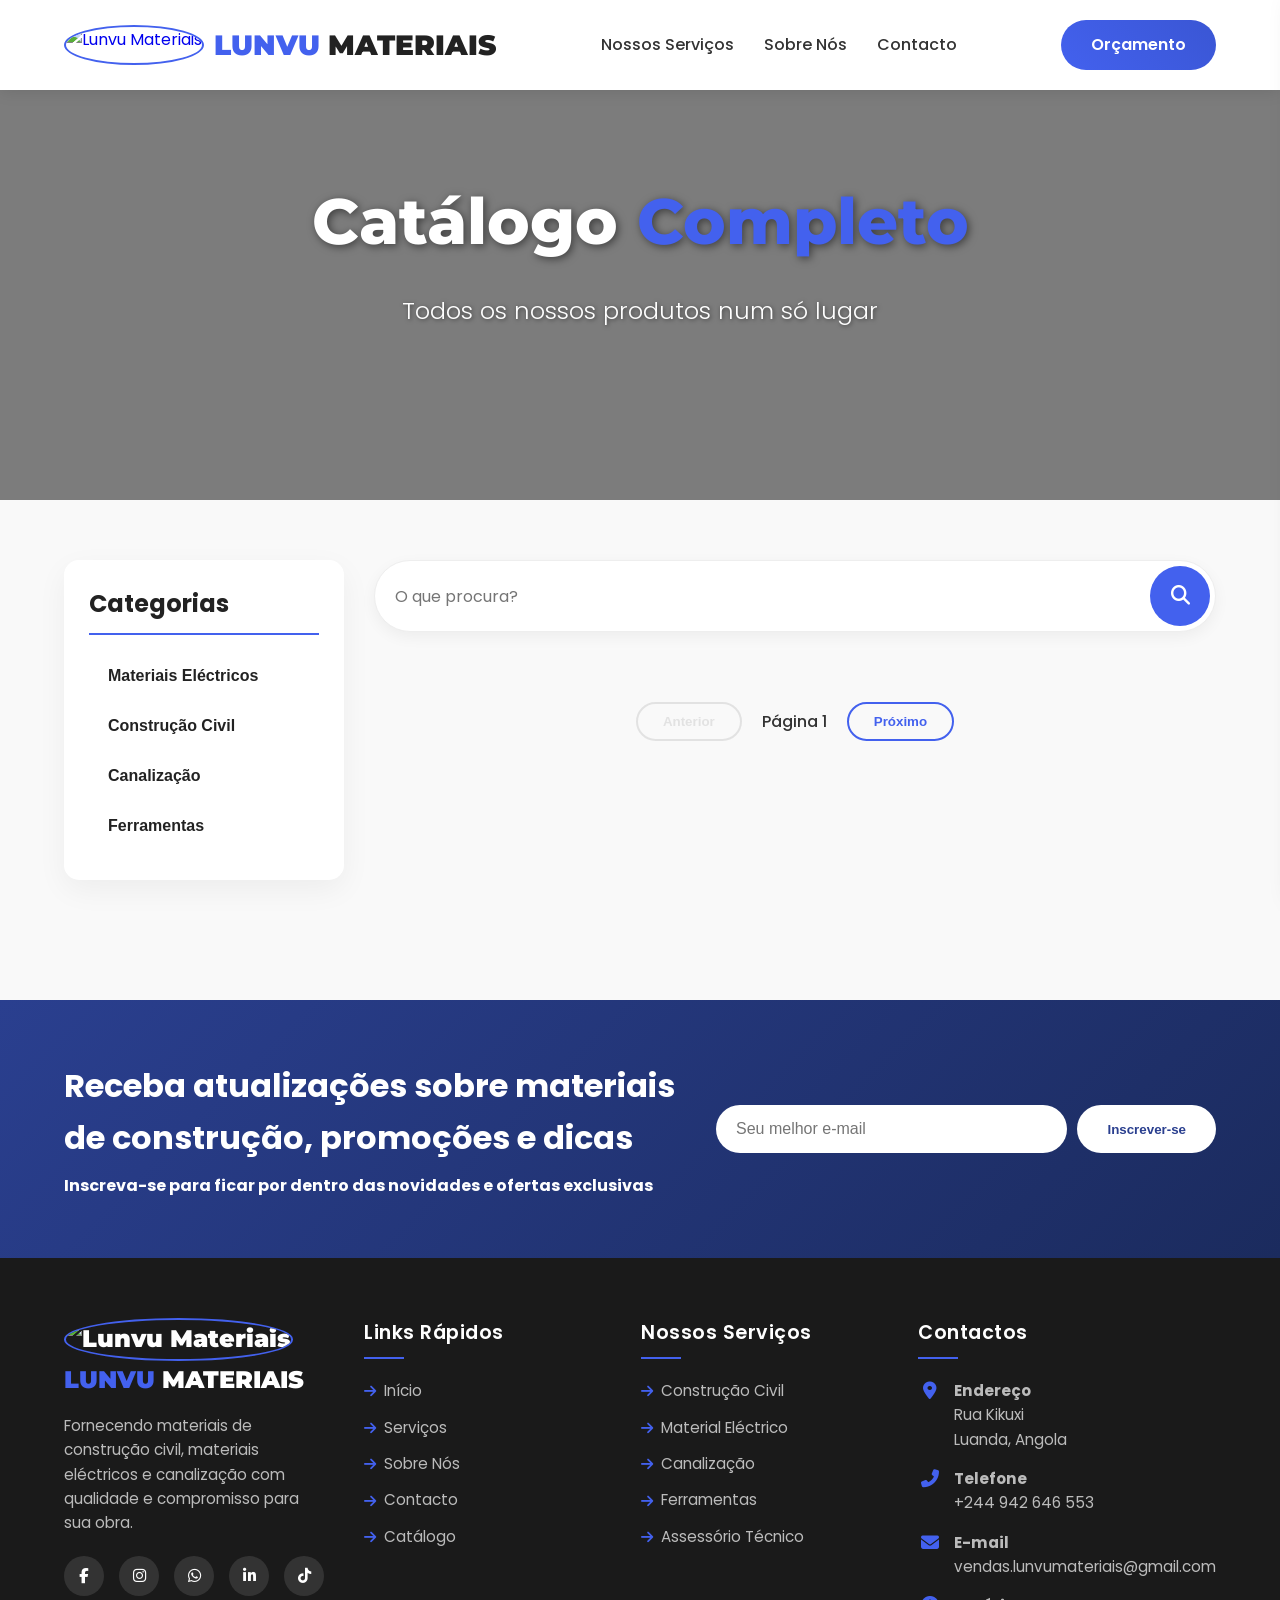
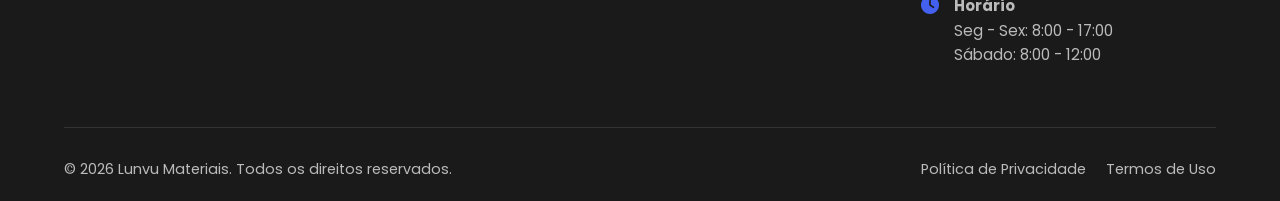
==== commit 76470cef: "sevenn" ====
--- a/catalogo.html
+++ b/catalogo.html
@@ -81,10 +81,11 @@
     <div id="categorias-principais" class="categoria-nivel">
         <h3>Categorias</h3>
         <ul class="categoria-lista">
-            <li><button class="categoria-principal-btn" data-principal="eletricos">Materiais Elétricos</button></li>
+            <li><button class="categoria-principal-btn" data-principal="eletricos">Materiais Eléctricos</button></li>
             <li><button class="categoria-principal-btn" data-principal="construcao">Construção Civil</button></li>
             <li><button class="categoria-principal-btn" data-principal="canalizacao">Canalização</button></li>
             <li><button class="categoria-principal-btn" data-principal="ferramentas">Ferramentas</button></li>
+
         </ul>
     </div>
 
@@ -145,7 +146,7 @@
                     <img src="https://res.cloudinary.com/dhsg68f5x/image/upload/v1772445036/logo-lunvu_ghgunf.jpg" alt="Lunvu Materiais" class="sidebar-logo-img">
                     <span>LUNVU</span> MATERIAIS
                 </div>
-                <p>Fornecendo materiais de construção civil, elétrico e canalização com qualidade e compromisso para sua obra.</p>
+                <p>Fornecendo materiais de construção civil, materiais eléctricos e canalização com qualidade e compromisso para sua obra.</p>
                 <div class="social-icons">
                     <a href="#" target="_blank"><i class="fab fa-facebook-f"></i></a>
                     <a href="#" target="_blank"><i class="fab fa-instagram"></i></a>
@@ -168,9 +169,10 @@
                 <h4>Nossos Serviços</h4>
                 <ul>
                     <li><a href="/servicos"><i class="fas fa-arrow-right"></i> Construção Civil</a></li>
-                    <li><a href="/servicos"><i class="fas fa-arrow-right"></i> Material Elétrico</a></li>
+                    <li><a href="/servicos"><i class="fas fa-arrow-right"></i> Material Eléctrico</a></li>
                     <li><a href="/servicos"><i class="fas fa-arrow-right"></i> Canalização</a></li>
                     <li><a href="/servicos"><i class="fas fa-arrow-right"></i> Ferramentas</a></li>
+                    <li><a href="/servicos"><i class="fas fa-arrow-right"></i> Assessório Técnico</a></li>
                 </ul>
             </div>
             <div class="footer-col">
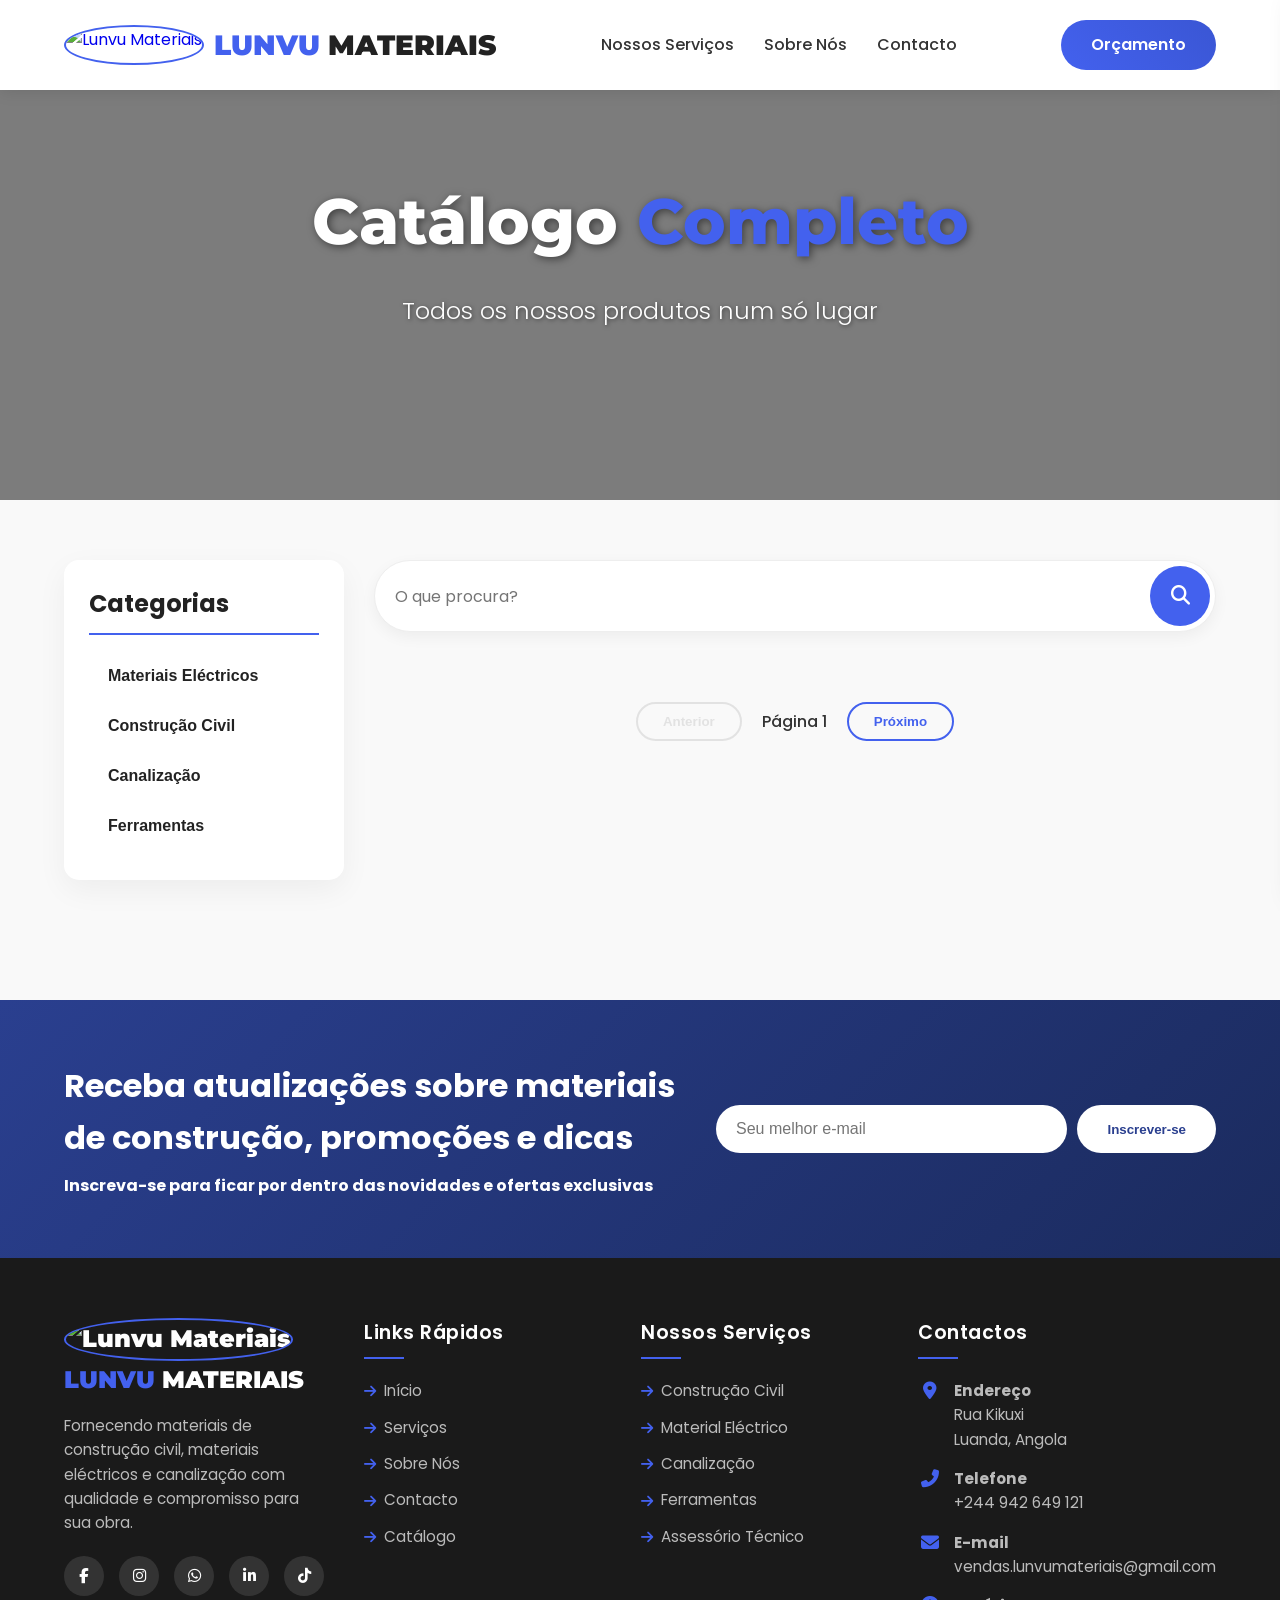
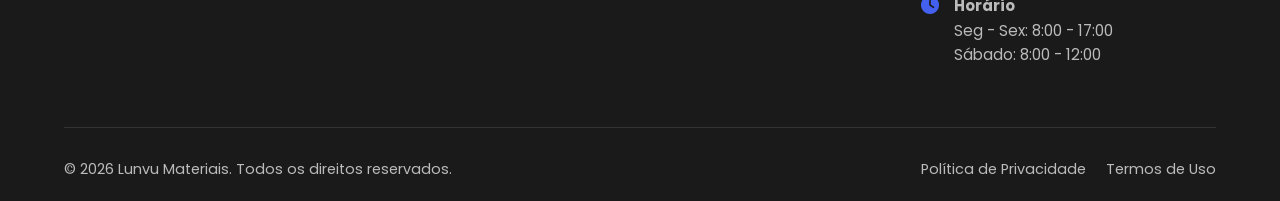
==== commit b733e123: "sevenr" ====
--- a/catalogo.html
+++ b/catalogo.html
@@ -184,7 +184,7 @@
                     </div>
                     <div class="item">
                         <i class="fas fa-phone-alt"></i>
-                        <div><strong>Telefone</strong><br>+244 942 646 553</div>
+                        <div><strong>Telefone</strong><br>+244 942 649 121</div>
                     </div>
                     <div class="item">
                         <i class="fas fa-envelope"></i>
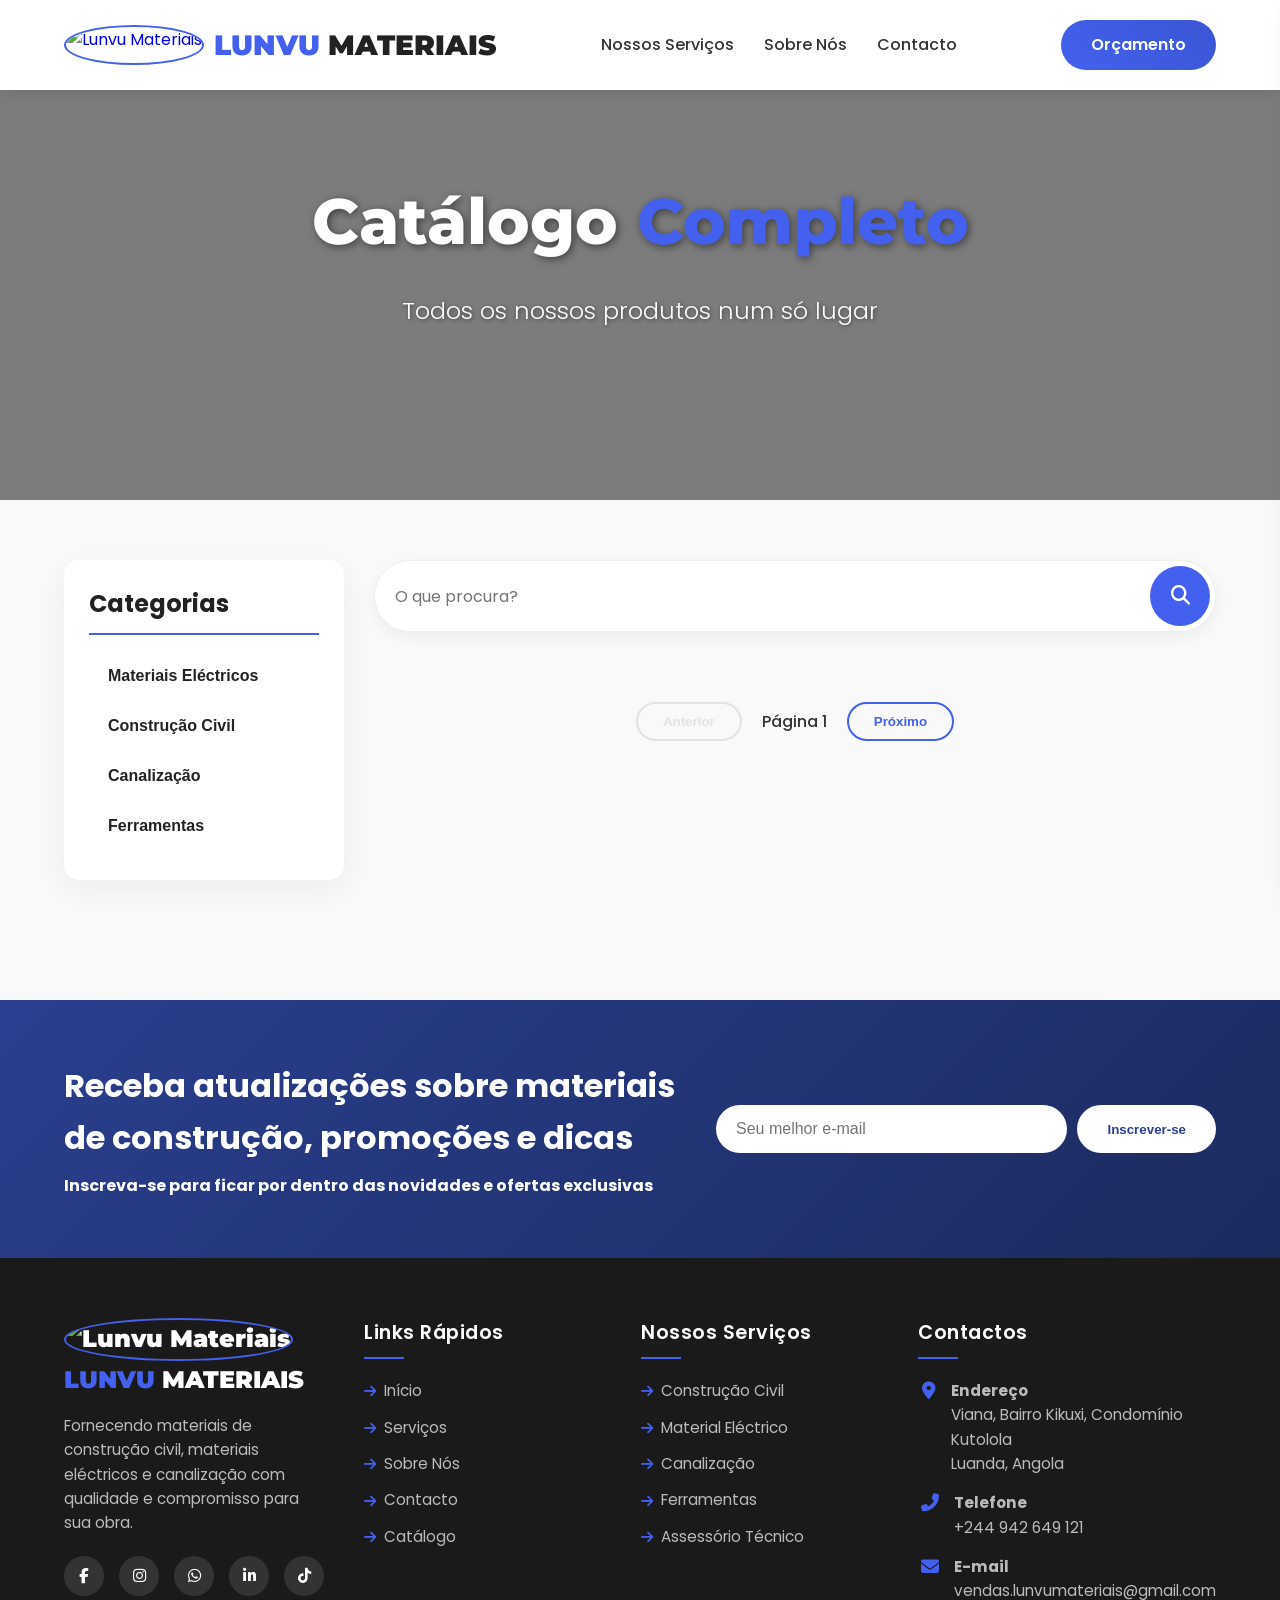
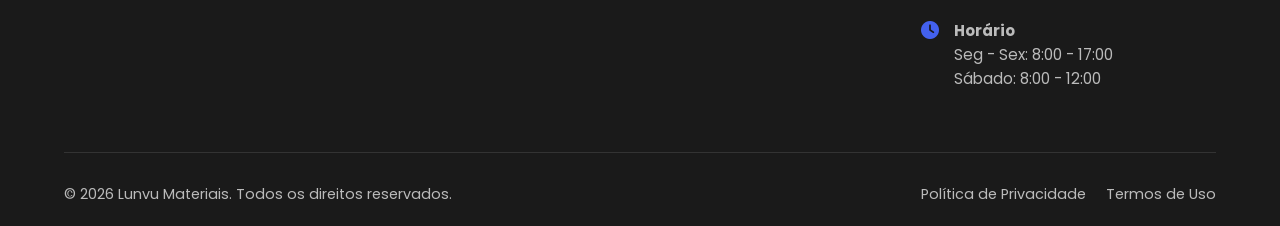
==== commit d93201bf: "sevener" ====
--- a/catalogo.html
+++ b/catalogo.html
@@ -180,7 +180,7 @@
                 <div class="contact-info-footer">
                     <div class="item">
                         <i class="fas fa-map-marker-alt"></i>
-                        <div><strong>Endereço</strong><br>Rua Kikuxi<br>Luanda, Angola</div>
+                        <div><strong>Endereço</strong><br>Viana, Bairro Kikuxi, Condomínio Kutolola<br>Luanda, Angola</div>
                     </div>
                     <div class="item">
                         <i class="fas fa-phone-alt"></i>
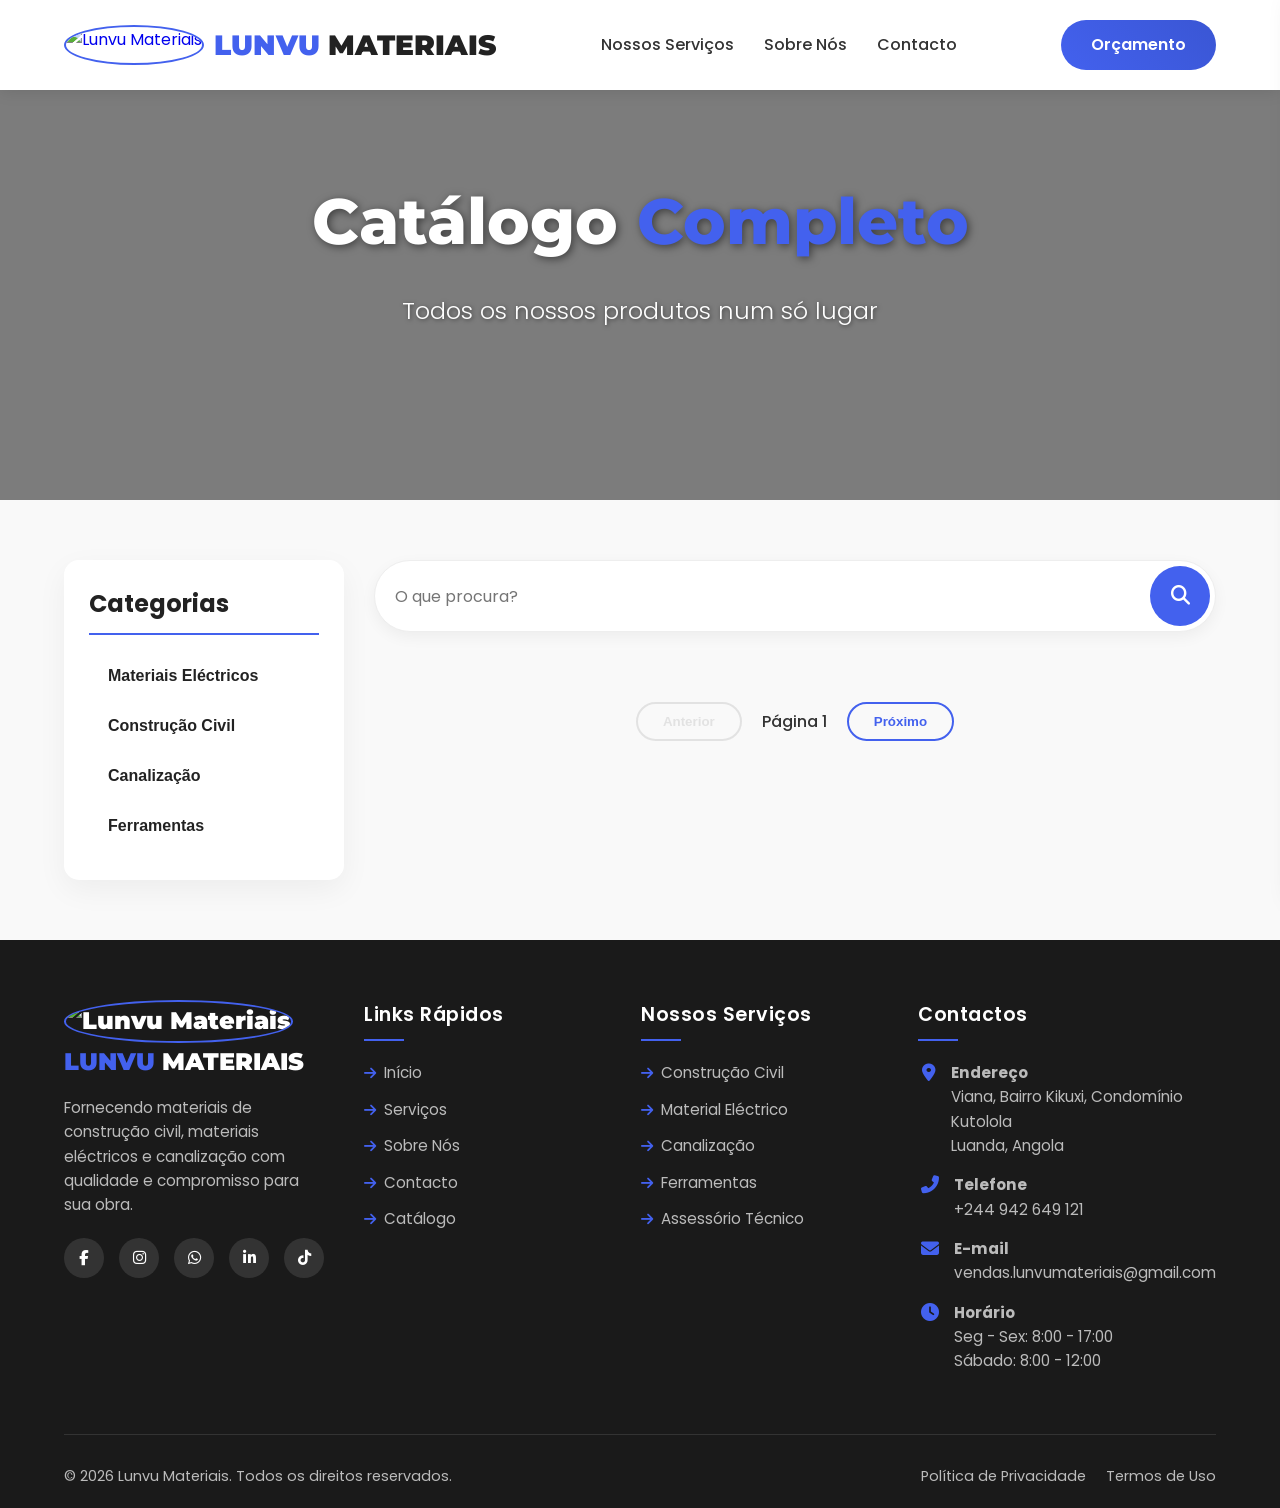
==== commit d39f7887: "alt all" ====
--- a/catalogo.html
+++ b/catalogo.html
@@ -7,6 +7,7 @@
     <link rel="stylesheet" href="style.css">
     <link rel="stylesheet" href="https://cdnjs.cloudflare.com/ajax/libs/font-awesome/6.4.0/css/all.min.css">
     <link href="https://fonts.googleapis.com/css2?family=Poppins:wght@300;400;500;600;700&family=Montserrat:wght@800;900&display=swap" rel="stylesheet">
+      <link rel="icon" type="image/png" href="favicon/favicon.png">
 </head>
 <body>
     <header>
@@ -125,18 +126,7 @@
     </section>
 
     <!-- Newsletter (igual às outras páginas) -->
-    <div class="footer-newsletter">
-        <div class="newsletter-container">
-            <div class="newsletter-text">
-                <h3>Receba atualizações sobre materiais de construção, promoções e dicas</h3>
-                <h4>Inscreva-se para ficar por dentro das novidades e ofertas exclusivas</h4>
-            </div>
-            <form class="newsletter-form">
-                <input type="email" placeholder="Seu melhor e-mail" required>
-                <button type="submit">Inscrever-se</button>
-            </form>
-        </div>
-    </div>
+
 
     <!-- Footer (igual às outras páginas) -->
     <footer>
@@ -207,32 +197,62 @@
     </footer>
 
 <!-- Modal de Ficha Técnica -->
+<!-- Modal de Ficha Técnica - Estrutura aprovada para elet1 -->
 <div id="modal-produto" class="modal">
     <div class="modal-content">
         <span class="modal-close">&times;</span>
-        <div class="modal-body">
+        
+        <!-- Topo: Imagem + Informações lado a lado -->
+        <div class="modal-topo">
             <div class="modal-image">
                 <img id="modal-img" src="" alt="Produto">
             </div>
-            <div class="modal-detalhes">
+            <div class="modal-info">
                 <h2 id="modal-nome"></h2>
-                <p id="modal-desc"></p>
-                <div id="modal-ficha" class="ficha-tecnica">
-                    <h3>Ficha Técnica</h3>
-                    <table>
-                        <tr><th>Material</th><td id="ft-material">-</td></tr>
-                        <tr><th>Dimensões</th><td id="ft-dimensoes">-</td></tr>
-                        <tr><th>Peso</th><td id="ft-peso">-</td></tr>
-                        <tr><th>Cor</th><td id="ft-cor">-</td></tr>
-                        <tr><th>Norma</th><td id="ft-norma">-</td></tr>
-                    </table>
-                </div>
-                <button class="btn-primary" id="modal-orcamento">Solicitar Orçamento</button>
-            </div>
-        </div>
+                <div class="info-campo">
+                    <strong>Aplicação:</strong>
+                    <span id="modal-aplicacao">-</span>
+                </div>
+                <div class="info-campo">
+                    <strong>Material:</strong>
+                    <span id="modal-material">-</span>
+                </div>
+            </div>
+        </div>
+        
+        <!-- Tabela com rowspan (Seção | Código | Tipo) -->
+        <div class="tabela-container">
+            <h3>Especificações Técnicas</h3>
+            
+            <!-- Paginação com setas -->
+            <div class="tabela-paginacao">
+                <button class="pag-btn" id="tabAnterior" disabled>◀</button>
+                <span id="tabPaginaInfo">Página 1</span>
+                <button class="pag-btn" id="tabProximo">▶</button>
+            </div>
+            
+            <div class="tabela-wrapper">
+                <table class="tabela-especificacoes"  id="tabela-especificacoes" >
+                    <thead>
+                        <tr>
+                            <th>Seção</th>
+                            <th>Código</th>
+                            <th>Tipo / Descrição</th>
+                        </tr>
+                    </thead>
+                    <tbody id="tabela-especificacoes-body">
+                        <tr>
+                            <td colspan="3" style="text-align:center;">Carregando...</td>
+                        </tr>
+                    </tbody>
+                </table>
+            </div>
+        </div>
+        
+        <!-- Botão de Orçamento -->
+        <button class="btn-primary" id="modal-orcamento">Solicitar Orçamento</button>
     </div>
 </div>
-
 
 
     <script src="script.js"></script>
--- a/style.css
+++ b/style.css
@@ -310,63 +310,312 @@
 }
 
 /* ====== CONTATO ====== */
-.contact-container {
-    display: flex;
-    justify-content: space-between;
-    max-width: 1200px;
+/* ====== CONTACTO MODERNO ====== */
+.contact-page {
+    background: linear-gradient(135deg, #f8faff 0%, #ffffff 100%);
+}
+
+.section-header {
+    text-align: center;
+    margin-bottom: 50px;
+}
+
+.section-header h2 {
+    font-size: 2.5rem;
+    color: #1a1a2e;
+    margin-bottom: 15px;
+}
+
+.section-header .highlight {
+    color: #4361ee;
+    position: relative;
+}
+
+.section-header .highlight::after {
+    content: '';
+    position: absolute;
+    bottom: 5px;
+    left: 0;
+    width: 100%;
+    height: 8px;
+    background: rgba(67, 97, 238, 0.2);
+    border-radius: 4px;
+    z-index: -1;
+}
+
+.section-header p {
+    color: #666;
+    font-size: 1.1rem;
+}
+
+/* Container principal */
+.contact-container-modern {
+    display: flex;
+    max-width: 1300px;
     margin: 0 auto;
-    gap: 50px;
+    gap: 40px;
     flex-wrap: wrap;
 }
 
-.contact-info {
+/* ===== COLUNA ESQUERDA - INFORMAÇÕES ===== */
+.contact-info-modern {
     flex: 1;
-    min-width: 300px;
-}
-
-.contact-item {
-    display: flex;
-    align-items: flex-start;
+    min-width: 280px;
+    background: white;
+    border-radius: 28px;
+    padding: 35px;
+    box-shadow: 0 20px 40px rgba(0, 0, 0, 0.05);
+}
+
+.info-card {
+    display: flex;
+    gap: 20px;
     margin-bottom: 30px;
-}
-
-.contact-item i {
+    padding: 15px;
+    border-radius: 16px;
+    transition: all 0.3s ease;
+}
+
+.info-card:hover {
+    background: #f8faff;
+    transform: translateX(5px);
+}
+
+.info-icon {
+    width: 55px;
+    height: 55px;
+    background: linear-gradient(135deg, #4361ee 0%, #3a0ca3 100%);
+    border-radius: 16px;
+    display: flex;
+    align-items: center;
+    justify-content: center;
+    flex-shrink: 0;
+}
+
+.info-icon i {
     font-size: 24px;
-    color: #4361ee;
-    margin-right: 20px;
+    color: white;
+}
+
+.info-content h3 {
+    font-size: 1.1rem;
+    color: #1a1a2e;
+    margin-bottom: 8px;
+}
+
+.info-content p {
+    color: #555;
+    font-size: 0.95rem;
+    margin: 0;
+}
+
+.info-content .info-detail {
+    color: #888;
+    font-size: 0.85rem;
     margin-top: 5px;
 }
 
-.contact-item h4 {
-    font-size: 1.2rem;
-    margin-bottom: 5px;
-    color: #222;
-}
-
-.contact-form {
+/* Redes Sociais */
+
+/* ===== COLUNA DIREITA - FORMULÁRIO ===== */
+.form-modern-container {
+    flex: 1.2;
+    min-width: 320px;
+    background: white;
+    border-radius: 28px;
+    padding: 40px;
+    box-shadow: 0 20px 40px rgba(0, 0, 0, 0.05);
+}
+
+.form-header {
+    text-align: center;
+    margin-bottom: 35px;
+}
+
+.form-header h3 {
+    font-size: 1.8rem;
+    color: #1a1a2e;
+    margin-bottom: 10px;
+}
+
+.form-header p {
+    color: #666;
+    font-size: 0.95rem;
+}
+
+.contact-form-modern {
+    width: 100%;
+}
+
+.form-row {
+    display: flex;
+    gap: 20px;
+    margin-bottom: 20px;
+    flex-wrap: wrap;
+}
+
+.form-group {
     flex: 1;
-    min-width: 300px;
-    background: white;
-    padding: 40px;
-    border-radius: 20px;
-    box-shadow: 0 15px 40px rgba(0, 0, 0, 0.08);
-}
-
-.contact-form input,
-.contact-form textarea {
-    width: 100%;
-    padding: 15px;
-    margin-bottom: 20px;
-    border: 1px solid #ddd;
-    border-radius: 10px;
+    min-width: 180px;
+}
+
+.form-group.full-width {
+    width: 100%;
+}
+
+.form-group label {
+    display: block;
+    font-size: 0.85rem;
+    font-weight: 600;
+    color: #1a1a2e;
+    margin-bottom: 8px;
+}
+
+.form-group label i {
+    color: #4361ee;
+    margin-right: 8px;
+    font-size: 0.85rem;
+}
+
+.form-group input,
+.form-group textarea {
+    width: 100%;
+    padding: 14px 16px;
+    border: 2px solid #eef2ff;
+    border-radius: 12px;
     font-family: 'Poppins', sans-serif;
-    font-size: 1rem;
-}
-
-.contact-form input:focus,
-.contact-form textarea:focus {
+    font-size: 0.95rem;
+    transition: all 0.3s ease;
+    background: #fafbff;
+}
+
+.form-group input:focus,
+.form-group textarea:focus {
     outline: none;
     border-color: #4361ee;
+    background: white;
+    box-shadow: 0 4px 12px rgba(67, 97, 238, 0.1);
+}
+
+.form-group input:hover,
+.form-group textarea:hover {
+    border-color: #b8c1ff;
+}
+
+.btn-submit {
+    width: 100%;
+    padding: 16px;
+    background: linear-gradient(135deg, #4361ee 0%, #3a0ca3 100%);
+    color: white;
+    border: none;
+    border-radius: 12px;
+    font-size: 1rem;
+    font-weight: 600;
+    cursor: pointer;
+    transition: all 0.3s ease;
+    display: flex;
+    align-items: center;
+    justify-content: center;
+    gap: 10px;
+    margin-top: 10px;
+}
+
+.btn-submit:hover {
+    transform: translateY(-2px);
+    box-shadow: 0 10px 25px rgba(67, 97, 238, 0.3);
+}
+
+.btn-submit i {
+    font-size: 1rem;
+}
+
+/* Mensagem de retorno */
+.form-mensagem-modern {
+    margin-top: 25px;
+    text-align: center;
+    font-weight: 500;
+    font-size: 0.9rem;
+    padding: 12px 20px;
+    border-radius: 12px;
+    display: none;
+    animation: fadeIn 0.5s ease;
+}
+
+@keyframes fadeIn {
+    from { opacity: 0; transform: translateY(-10px); }
+    to { opacity: 1; transform: translateY(0); }
+}
+
+/* ===== RESPONSIVO ===== */
+@media (max-width: 992px) {
+    .contact-container-modern {
+        gap: 30px;
+    }
+    
+    .form-modern-container {
+        padding: 30px;
+    }
+}
+
+@media (max-width: 768px) {
+    .contact-page {
+        padding: 40px 5% 60px;
+    }
+    
+    .section-header h2 {
+        font-size: 2rem;
+    }
+    
+    .contact-container-modern {
+        flex-direction: column;
+    }
+    
+    .contact-info-modern {
+        order: 2;
+    }
+    
+    .form-modern-container {
+        order: 1;
+        padding: 25px;
+    }
+    
+    .form-row {
+        gap: 15px;
+    }
+    
+    .form-group input,
+    .form-group textarea {
+        padding: 12px 14px;
+    }
+    
+    .btn-submit {
+        padding: 14px;
+    }
+    
+    .info-card {
+        padding: 10px;
+    }
+    
+    .info-icon {
+        width: 45px;
+        height: 45px;
+    }
+    
+    .info-icon i {
+        font-size: 20px;
+    }
+}
+
+@media (max-width: 480px) {
+    .form-row {
+        flex-direction: column;
+    }
+    
+    .form-header h3 {
+        font-size: 1.5rem;
+    }
+    
+   
 }
 
 /* ==================== */
@@ -550,74 +799,6 @@
 /* ==================== */
 
 /* Newsletter - Desktop (lado a lado) */
-.footer-newsletter {
-    background: linear-gradient(135deg, #2a3f8f, #1b2b5e);
-    padding: 60px 5%;
-    text-align: center;
-    color: white;
-    margin-top: 60px;
-}
-
-.newsletter-container {
-    max-width: 1200px;
-    margin: 0 auto;
-    display: flex;
-    align-items: center;
-    justify-content: space-between;
-    flex-wrap: wrap;
-    gap: 20px;
-}
-
-.newsletter-text {
-    flex: 1 1 300px;
-    text-align: left;
-}
-
-.newsletter-text h3 {
-    font-size: 2rem;
-    margin-bottom: 10px;
-    font-weight: 700;
-}
-
-.newsletter-text p {
-    font-size: 1.1rem;
-    opacity: 0.9;
-    margin: 0;
-}
-
-.newsletter-form {
-    flex: 1 1 400px;
-    display: flex;
-    gap: 10px;
-    max-width: 500px;
-}
-
-.newsletter-form input {
-    flex: 1;
-    padding: 15px 20px;
-    border: none;
-    border-radius: 50px;
-    font-size: 1rem;
-    outline: none;
-    min-width: 200px;
-}
-
-.newsletter-form button {
-    background: white;
-    color: #2a3f8f;
-    border: none;
-    padding: 0 30px;
-    border-radius: 50px;
-    font-weight: 600;
-    cursor: pointer;
-    transition: 0.3s;
-    white-space: nowrap;
-}
-
-.newsletter-form button:hover {
-    background: #f0f0f0;
-    transform: scale(1.05);
-}
 
 /* Footer */
 footer {
@@ -1280,75 +1461,215 @@
     }
 }
 
-/* ====== NOSSA EQUIPE ====== */
+/* ====== NOSSA EQUIPE - VERSÃO PROFISSIONAL ====== */
 .equipe-section {
-    padding: 80px 5%;
-    background: #f9f9f9;
+    padding: 100px 5%;
+    background: linear-gradient(135deg, #f8f9ff 0%, #ffffff 100%);
+    position: relative;
+}
+
+.equipe-section::before {
+    content: '';
+    position: absolute;
+    top: 0;
+    left: 0;
+    right: 0;
+    height: 1px;
+    background: linear-gradient(90deg, transparent, #4361ee, transparent);
+}
+
+.section-header {
+    text-align: center;
+    margin-bottom: 60px;
+}
+
+.section-header h2 {
+    font-size: 2.8rem;
+    font-family: 'Montserrat', sans-serif;
+    color: #1a1a2e;
+    margin-bottom: 15px;
+}
+
+.section-header h2 .highlight {
+    color: #4361ee;
+    position: relative;
+    display: inline-block;
+}
+
+.section-header h2 .highlight::after {
+    content: '';
+    position: absolute;
+    bottom: -8px;
+    left: 50%;
+    transform: translateX(-50%);
+    width: 60%;
+    height: 3px;
+    background: linear-gradient(90deg, #4361ee, #7b2cbf);
+    border-radius: 3px;
+}
+
+.section-header p {
+    color: #666;
+    font-size: 1.2rem;
+    max-width: 600px;
+    margin: 0 auto;
 }
 
 .equipe-grid {
     display: grid;
     grid-template-columns: repeat(5, 1fr);
     gap: 30px;
-    max-width: 1200px;
+    max-width: 1300px;
     margin: 0 auto;
 }
 
+/* CARD MODERNO */
 .membro {
     text-align: center;
-}
-
+    background: white;
+    border-radius: 20px;
+    padding: 30px 20px 25px;
+    transition: all 0.4s cubic-bezier(0.175, 0.885, 0.32, 1.275);
+    box-shadow: 0 10px 30px rgba(0, 0, 0, 0.05);
+    border: 1px solid rgba(67, 97, 238, 0.08);
+    position: relative;
+    overflow: hidden;
+}
+
+/* Efeito de brilho no hover */
+.membro::before {
+    content: '';
+    position: absolute;
+    top: 0;
+    left: -100%;
+    width: 100%;
+    height: 100%;
+    background: linear-gradient(90deg, transparent, rgba(67, 97, 238, 0.05), transparent);
+    transition: left 0.6s ease;
+}
+
+.membro:hover::before {
+    left: 100%;
+}
+
+/* Efeito hover completo */
+.membro:hover {
+    transform: translateY(-12px);
+    box-shadow: 0 25px 45px rgba(67, 97, 238, 0.15);
+    border-color: rgba(67, 97, 238, 0.2);
+}
+
+/* Imagem do membro */
 .membro img {
     width: 100%;
-    max-width: 180px;
-    height: auto;
+    max-width: 170px;
     aspect-ratio: 1/1;
-    border-radius: 50%;
+    border-radius: 16px;
     object-fit: cover;
-    margin-bottom: 15px;
-    box-shadow: 0 10px 20px rgba(0, 0, 0, 0.1);
-    transition: transform 0.3s ease;
-}
-
-.membro img:hover {
-    transform: scale(1.05);
-}
-
+    object-position: center 35%;
+    transition: all 0.4s ease;
+    box-shadow: 0 8px 20px rgba(0, 0, 0, 0.1);
+}
+
+.membro:hover img {
+    transform: scale(1.03);
+    box-shadow: 0 12px 28px rgba(67, 97, 238, 0.2);
+}
+
+/* Nome do membro */
 .membro h4 {
-    font-size: 1.3rem;
-    color: #4361ee;
-    margin-bottom: 5px;
-    font-weight: 600;
-}
-
-.membro p {
-    color: #666;
-    font-size: 1rem;
-}
-
-@media (max-width: 1100px) {
+    font-size: 1.2rem;
+    color: #1a1a2e;
+    margin-top: 20px;
+    margin-bottom: 0;
+    font-weight: 700;
+    letter-spacing: -0.3px;
+    position: relative;
+    display: inline-block;
+}
+
+/* Linha decorativa embaixo do nome */
+.membro h4::after {
+    content: '';
+    position: absolute;
+    bottom: -8px;
+    left: 50%;
+    transform: translateX(-50%);
+    width: 0;
+    height: 2px;
+    background: linear-gradient(90deg, #4361ee, #7b2cbf);
+    transition: width 0.3s ease;
+    border-radius: 2px;
+}
+
+.membro:hover h4::after {
+    width: 50px;
+}
+
+/* ====== RESPONSIVIDADE ====== */
+
+/* Tablet médio (1024px - 1200px) */
+@media (max-width: 1200px) {
     .equipe-grid {
-        grid-template-columns: repeat(4, 1fr);
-    }
-}
-
-@media (max-width: 900px) {
+        gap: 25px;
+    }
+    .membro {
+        padding: 25px 15px;
+    }
+    .membro img {
+        max-width: 150px;
+    }
+}
+
+/* Tablet (768px - 1024px) */
+@media (max-width: 992px) {
     .equipe-grid {
         grid-template-columns: repeat(3, 1fr);
-    }
-}
-
-@media (max-width: 600px) {
+        gap: 30px;
+        max-width: 800px;
+    }
+    .section-header h2 {
+        font-size: 2.3rem;
+    }
+}
+
+/* Mobile grande (576px - 768px) */
+@media (max-width: 768px) {
+    .equipe-section {
+        padding: 60px 5%;
+    }
     .equipe-grid {
         grid-template-columns: repeat(2, 1fr);
-        gap: 20px;
-    }
-}
-
-@media (max-width: 480px) {
+        gap: 25px;
+        max-width: 500px;
+    }
+    .membro {
+        padding: 20px 15px;
+    }
+    .membro img {
+        max-width: 130px;
+    }
+    .membro h4 {
+        font-size: 1rem;
+        margin-top: 15px;
+    }
+    .section-header h2 {
+        font-size: 2rem;
+    }
+    .section-header p {
+        font-size: 1rem;
+    }
+}
+
+/* Mobile pequeno (até 576px) */
+@media (max-width: 576px) {
     .equipe-grid {
         grid-template-columns: 1fr;
         gap: 25px;
+        max-width: 280px;
+    }
+    .membro {
+        padding: 25px 20px;
     }
     .membro img {
         max-width: 150px;
@@ -1995,6 +2316,7 @@
 }
 
 /* ====== MODAL DE FICHA TÉCNICA ====== */
+/* ====== MODAL PARA ELET1 ====== */
 .modal {
     display: none;
     position: fixed;
@@ -2010,19 +2332,15 @@
 
 .modal-content {
     background-color: white;
-    margin: 5% auto;
+    margin: 3% auto;
     padding: 30px;
     border-radius: 20px;
     width: 90%;
     max-width: 1000px;
+    max-height: 90vh;
+    overflow-y: auto;
     box-shadow: 0 20px 40px rgba(0,0,0,0.2);
     position: relative;
-    animation: modalFadeIn 0.3s;
-}
-
-@keyframes modalFadeIn {
-    from {opacity: 0; transform: translateY(-20px);}
-    to {opacity: 1; transform: translateY(0);}
 }
 
 .modal-close {
@@ -2040,104 +2358,228 @@
     color: #4361ee;
 }
 
-.modal-body {
+/* Topo: Imagem + Informações lado a lado */
+.modal-topo {
     display: flex;
     gap: 30px;
+    margin-bottom: 30px;
     flex-wrap: wrap;
 }
 
 .modal-image {
-    flex: 1 1 300px;
+    flex: 0 0 250px;
 }
 
 .modal-image img {
     width: 100%;
     border-radius: 15px;
     box-shadow: 0 10px 20px rgba(0,0,0,0.1);
-}
-
-.modal-detalhes {
-    flex: 2 1 400px;
-}
-
-.modal-detalhes h2 {
-    font-size: 2rem;
+    object-fit: cover;
+}
+
+.modal-info {
+    flex: 1;
+}
+
+.modal-info h2 {
+    font-size: 1.8rem;
     color: #222;
-    margin-bottom: 10px;
-}
-
-.modal-detalhes p {
+    margin-bottom: 15px;
+    font-weight: 700;
+}
+
+.info-campo {
+    margin-bottom: 12px;
+    padding: 8px 0;
+    border-bottom: 1px solid #eef2ff;
+}
+
+.info-campo strong {
+    color: #4361ee;
+    font-weight: 700;
+    min-width: 100px;
+    display: inline-block;
+}
+
+.info-campo span {
+    color: #333;
+    font-weight: 600;
+}
+
+/* Container da tabela */
+.tabela-container {
+    margin: 20px 0;
+}
+
+.tabela-container h3 {
+    font-size: 1.2rem;
+    color: #222;
+    margin-bottom: 15px;
+    font-weight: 700;
+}
+
+/* Paginação com setas */
+.tabela-paginacao {
+    display: flex;
+    justify-content: center;
+    align-items: center;
+    gap: 20px;
+    margin-bottom: 15px;
+    padding: 8px 15px;
+}
+
+.pag-btn {
+    background: #4361ee;
+    color: white;
+    border: none;
+    width: 36px;
+    height: 36px;
+    border-radius: 50%;
+    cursor: pointer;
     font-size: 1.1rem;
+    font-weight: bold;
+    transition: all 0.3s;
+    display: flex;
+    align-items: center;
+    justify-content: center;
+}
+
+.pag-btn:hover:not(:disabled) {
+    background: #2a4ad4;
+    transform: scale(1.05);
+}
+
+.pag-btn:disabled {
+    background: #ccc;
+    cursor: not-allowed;
+}
+
+#tabPaginaInfo {
+    font-weight: 600;
+    color: #4361ee;
+    font-size: 0.9rem;
+}
+
+/* Wrapper para scroll horizontal se necessário */
+.tabela-wrapper {
+    overflow-x: auto;
+}
+
+/* Tabela com rowspan */
+.tabela-especificacoes {
+    width: 100%;
+    border-collapse: collapse;
+    background: #fafbff;
+    border-radius: 12px;
+    overflow: hidden;
+}
+
+.tabela-especificacoes thead tr {
+    background: linear-gradient(135deg, #4361ee, #3a56d4);
+}
+
+.tabela-especificacoes th {
+    color: white;
+    padding: 12px 15px;
+    text-align: left;
+    font-weight: 700;
+    font-size: 0.9rem;
+}
+
+.tabela-especificacoes td {
+    padding: 12px 15px;
+    border-bottom: 1px solid #e9ecef;
+    vertical-align: top;
+    font-size: 0.9rem;
+}
+
+.tabela-especificacoes tr:last-child td {
+    border-bottom: none;
+}
+
+/* Estilos específicos para células com rowspan */
+.secao-cell {
+    background-color: #f0f4ff;
+    font-weight: 700;
+    color: #4361ee;
+    vertical-align: middle;
+    border-right: 2px solid #4361ee;
+}
+
+.codigo-cell {
+    font-family: monospace;
+    font-weight: 600;
+    color: #2c3e66;
+}
+
+.tipo-cell {
     color: #555;
-    margin-bottom: 20px;
-}
-
-.ficha-tecnica {
-    background: #f8f9ff;
-    padding: 20px;
-    border-radius: 15px;
-    margin: 20px 0;
-}
-
-.ficha-tecnica h3 {
-    font-size: 1.3rem;
-    color: #4361ee;
-    margin-bottom: 15px;
-}
-
-.ficha-tecnica table {
-    width: 100%;
-    border-collapse: collapse;
-}
-
-.ficha-tecnica table tr {
-    border-bottom: 1px solid #ddd;
-}
-
-.ficha-tecnica table tr:last-child {
-    border-bottom: none;
-}
-
-.ficha-tecnica table th {
-    text-align: left;
-    padding: 10px 5px;
-    color: #222;
-    font-weight: 600;
-    width: 40%;
-}
-
-.ficha-tecnica table td {
-    padding: 10px 5px;
-    color: #555;
-}
-
+    font-weight: 500;
+}
+
+/* Botão de Orçamento */
 #modal-orcamento {
     width: 100%;
-    padding: 15px;
-    font-size: 1.1rem;
-    margin-top: 10px;
-}
-
+    padding: 14px;
+    font-size: 1rem;
+    margin-top: 20px;
+    background: #4361ee;
+    color: white;
+    border: none;
+    border-radius: 10px;
+    cursor: pointer;
+    transition: all 0.3s;
+    font-weight: 700;
+}
+
+#modal-orcamento:hover {
+    background: #2a4ad4;
+    transform: translateY(-2px);
+}
+
+/* Responsivo para mobile */
 @media (max-width: 768px) {
-    .modal-body {
+    .modal-content {
+        margin: 5% auto;
+        padding: 20px;
+    }
+    
+    .modal-topo {
         flex-direction: column;
-    }
-    .modal-content {
-        margin: 10% auto;
-        padding: 20px;
-    }
-}
-
-/* ====== MENSAGEM DE SUCESSO DO FORMULÁRIO ====== */
-.form-mensagem {
-    margin-top: 20px;
-    text-align: center;
-    font-weight: 500;
-    font-size: 1rem;
-    padding: 10px;
-    border-radius: 8px;
-    width: 100%;
-    max-width: 500px;
-    margin-left: auto;
-    margin-right: auto;
-}+        text-align: center;
+    }
+    
+    .modal-image {
+        flex: 0 0 auto;
+        max-width: 200px;
+        margin: 0 auto;
+    }
+    
+    .modal-info h2 {
+        font-size: 1.5rem;
+    }
+    
+    .info-campo strong {
+        min-width: 80px;
+        font-size: 0.85rem;
+    }
+    
+    .tabela-especificacoes th,
+    .tabela-especificacoes td {
+        padding: 8px 10px;
+        font-size: 0.8rem;
+    }
+    
+    .pag-btn {
+        width: 32px;
+        height: 32px;
+        font-size: 1rem;
+    }
+}
+
+
+/* rfdhhhhhhhhhhhhh */
+
+
+
+
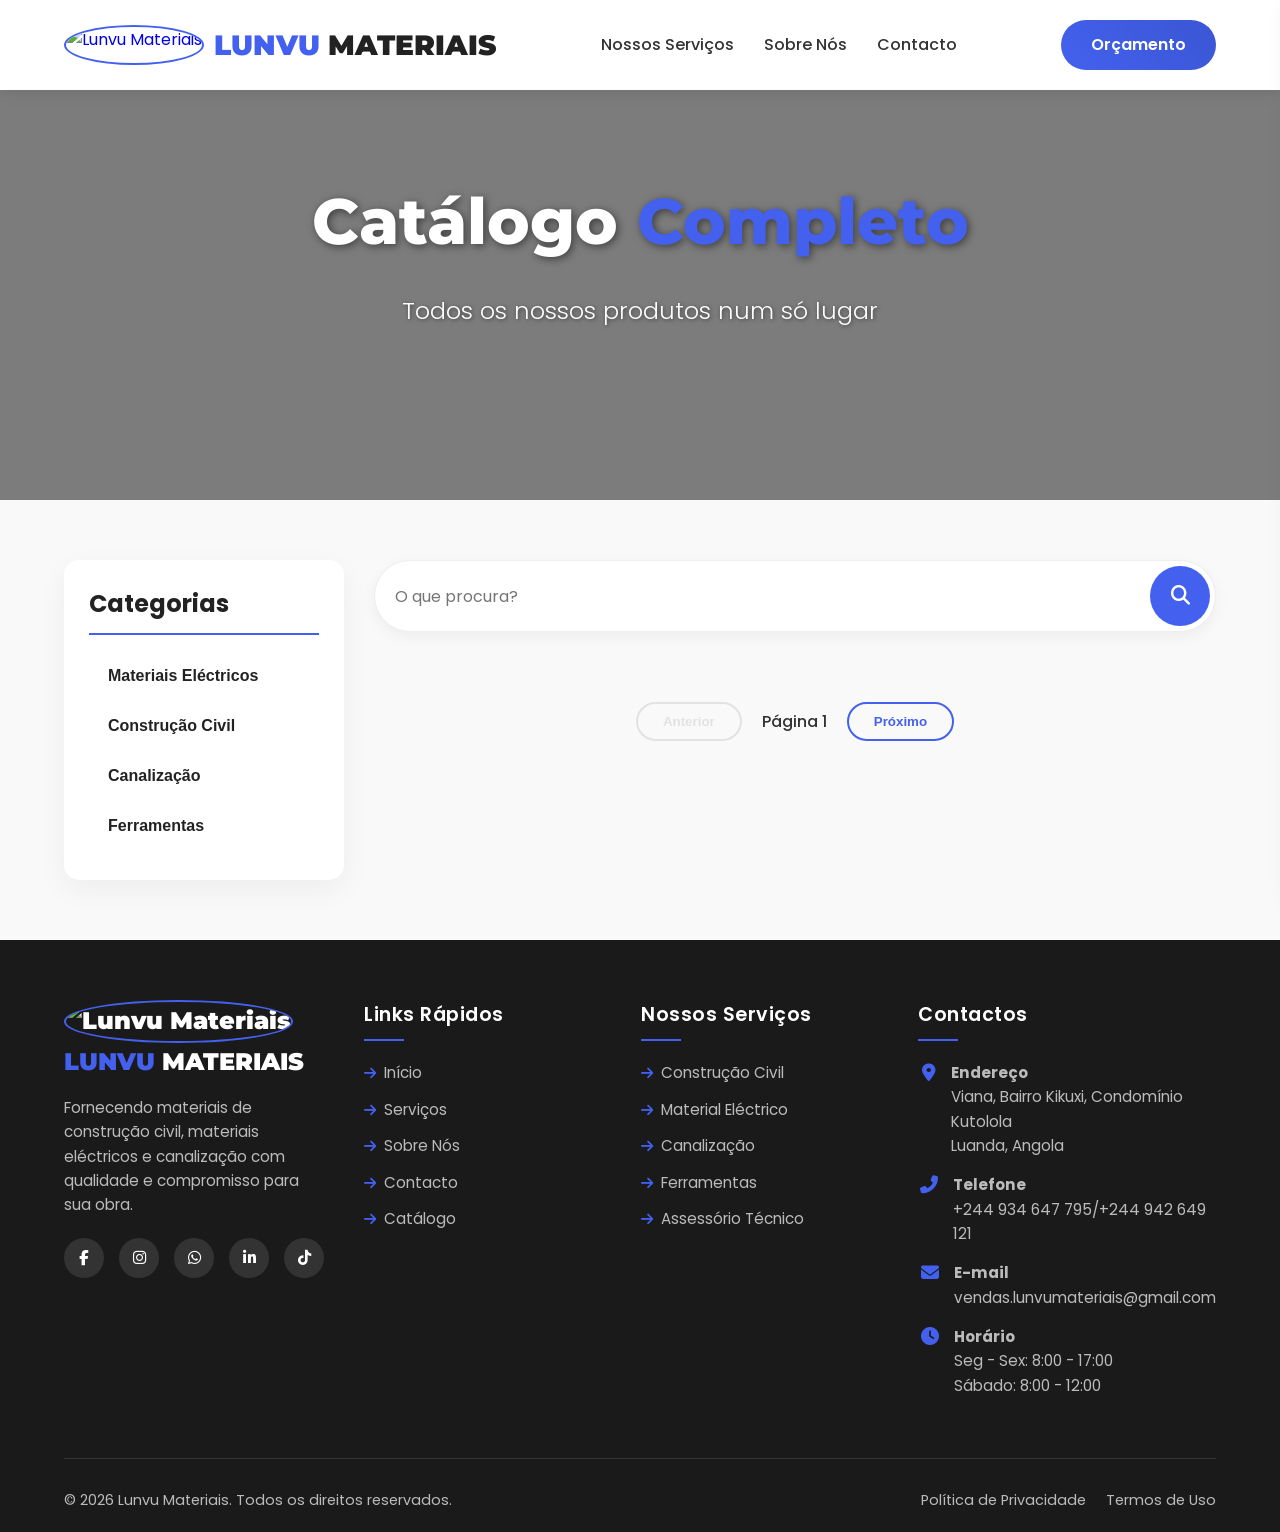
==== commit 94641261: "alteraçao do contacto" ====
--- a/catalogo.html
+++ b/catalogo.html
@@ -174,7 +174,7 @@
                     </div>
                     <div class="item">
                         <i class="fas fa-phone-alt"></i>
-                        <div><strong>Telefone</strong><br>+244 942 649 121</div>
+                        <div><strong>Telefone</strong><br>+244 934 647 795/+244 942 649 121</div>
                     </div>
                     <div class="item">
                         <i class="fas fa-envelope"></i>
--- a/style.css
+++ b/style.css
@@ -559,60 +559,148 @@
 
 @media (max-width: 768px) {
     .contact-page {
-        padding: 40px 5% 60px;
+        padding: 40px 4% 60px;
     }
     
     .section-header h2 {
         font-size: 2rem;
     }
     
+    .section-header p {
+        font-size: 1rem;
+    }
+    
     .contact-container-modern {
         flex-direction: column;
+        gap: 30px;
     }
     
     .contact-info-modern {
         order: 2;
+        min-width: auto;
+        padding: 25px;
     }
     
     .form-modern-container {
         order: 1;
+        min-width: auto;
         padding: 25px;
     }
     
+    .info-card {
+        padding: 12px;
+        gap: 15px;
+        margin-bottom: 20px;
+    }
+    
+    .info-icon {
+        width: 45px;
+        height: 45px;
+    }
+    
+    .info-icon i {
+        font-size: 20px;
+    }
+    
+    .info-content h3 {
+        font-size: 1rem;
+    }
+    
+    .info-content p {
+        font-size: 0.85rem;
+    }
+    
+    .info-content .info-detail {
+        font-size: 0.75rem;
+    }
+    
     .form-row {
+        flex-direction: column;
         gap: 15px;
+    }
+    
+    .form-group {
+        min-width: auto;
+        width: 100%;
+    }
+    
+    .form-group label {
+        font-size: 0.8rem;
     }
     
     .form-group input,
     .form-group textarea {
         padding: 12px 14px;
+        font-size: 0.9rem;
+    }
+    
+    .form-header h3 {
+        font-size: 1.5rem;
+    }
+    
+    .form-header p {
+        font-size: 0.85rem;
     }
     
     .btn-submit {
         padding: 14px;
+        font-size: 0.9rem;
+    }
+}
+
+@media (max-width: 480px) {
+    .contact-page {
+        padding: 30px 4% 50px;
+    }
+    
+    .section-header h2 {
+        font-size: 1.6rem;
+    }
+    
+    .section-header p {
+        font-size: 0.9rem;
+    }
+    
+    .contact-info-modern,
+    .form-modern-container {
+        padding: 20px;
     }
     
     .info-card {
         padding: 10px;
+        gap: 12px;
     }
     
     .info-icon {
-        width: 45px;
-        height: 45px;
+        width: 40px;
+        height: 40px;
     }
     
     .info-icon i {
-        font-size: 20px;
-    }
-}
-
-@media (max-width: 480px) {
-    .form-row {
-        flex-direction: column;
+        font-size: 18px;
+    }
+    
+    .info-content h3 {
+        font-size: 0.9rem;
+    }
+    
+    .info-content p {
+        font-size: 0.8rem;
     }
     
     .form-header h3 {
-        font-size: 1.5rem;
+        font-size: 1.3rem;
+    }
+    
+    .form-group input,
+    .form-group textarea {
+        padding: 10px 12px;
+        font-size: 0.85rem;
+    }
+    
+    .btn-submit {
+        padding: 12px;
+        font-size: 0.85rem;
     }
     
    
@@ -1524,6 +1612,7 @@
 }
 
 /* CARD MODERNO */
+/* ===== CARDS DA EQUIPE ===== */
 .membro {
     text-align: center;
     background: white;
@@ -1534,6 +1623,10 @@
     border: 1px solid rgba(67, 97, 238, 0.08);
     position: relative;
     overflow: hidden;
+    display: flex;
+    flex-direction: column;
+    align-items: center;
+    justify-content: center;
 }
 
 /* Efeito de brilho no hover */
@@ -1569,6 +1662,8 @@
     object-position: center 35%;
     transition: all 0.4s ease;
     box-shadow: 0 8px 20px rgba(0, 0, 0, 0.1);
+    display: block;
+    margin: 0 auto;
 }
 
 .membro:hover img {
@@ -1586,6 +1681,8 @@
     letter-spacing: -0.3px;
     position: relative;
     display: inline-block;
+    max-width: 100%;
+    text-align: center;
 }
 
 /* Linha decorativa embaixo do nome */
@@ -1674,8 +1771,10 @@
     .membro img {
         max-width: 150px;
     }
-}
-
+    .membro h4 {
+        font-size: 1rem;
+    }
+}
 /* ====== HERO FULLSCREEN (ÍNDICE) ====== */
 .hero-full {
     position: relative;
